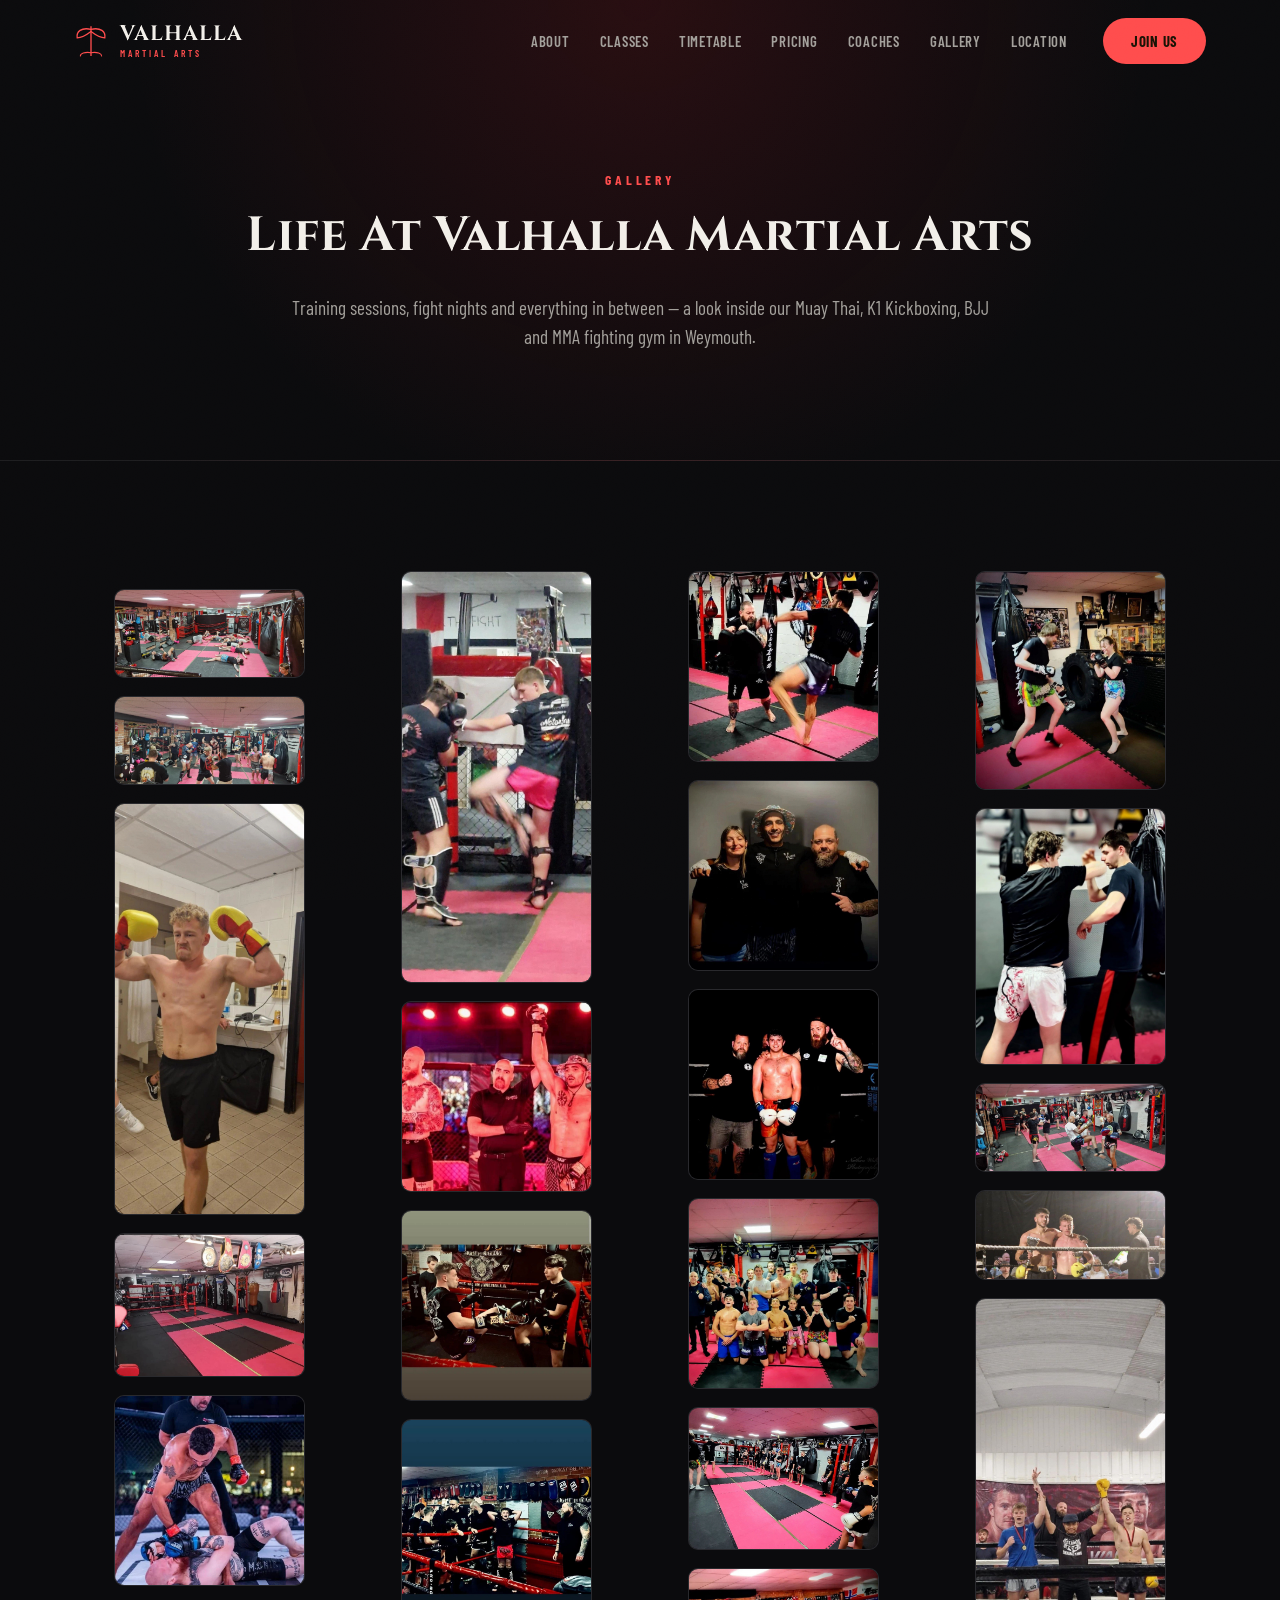
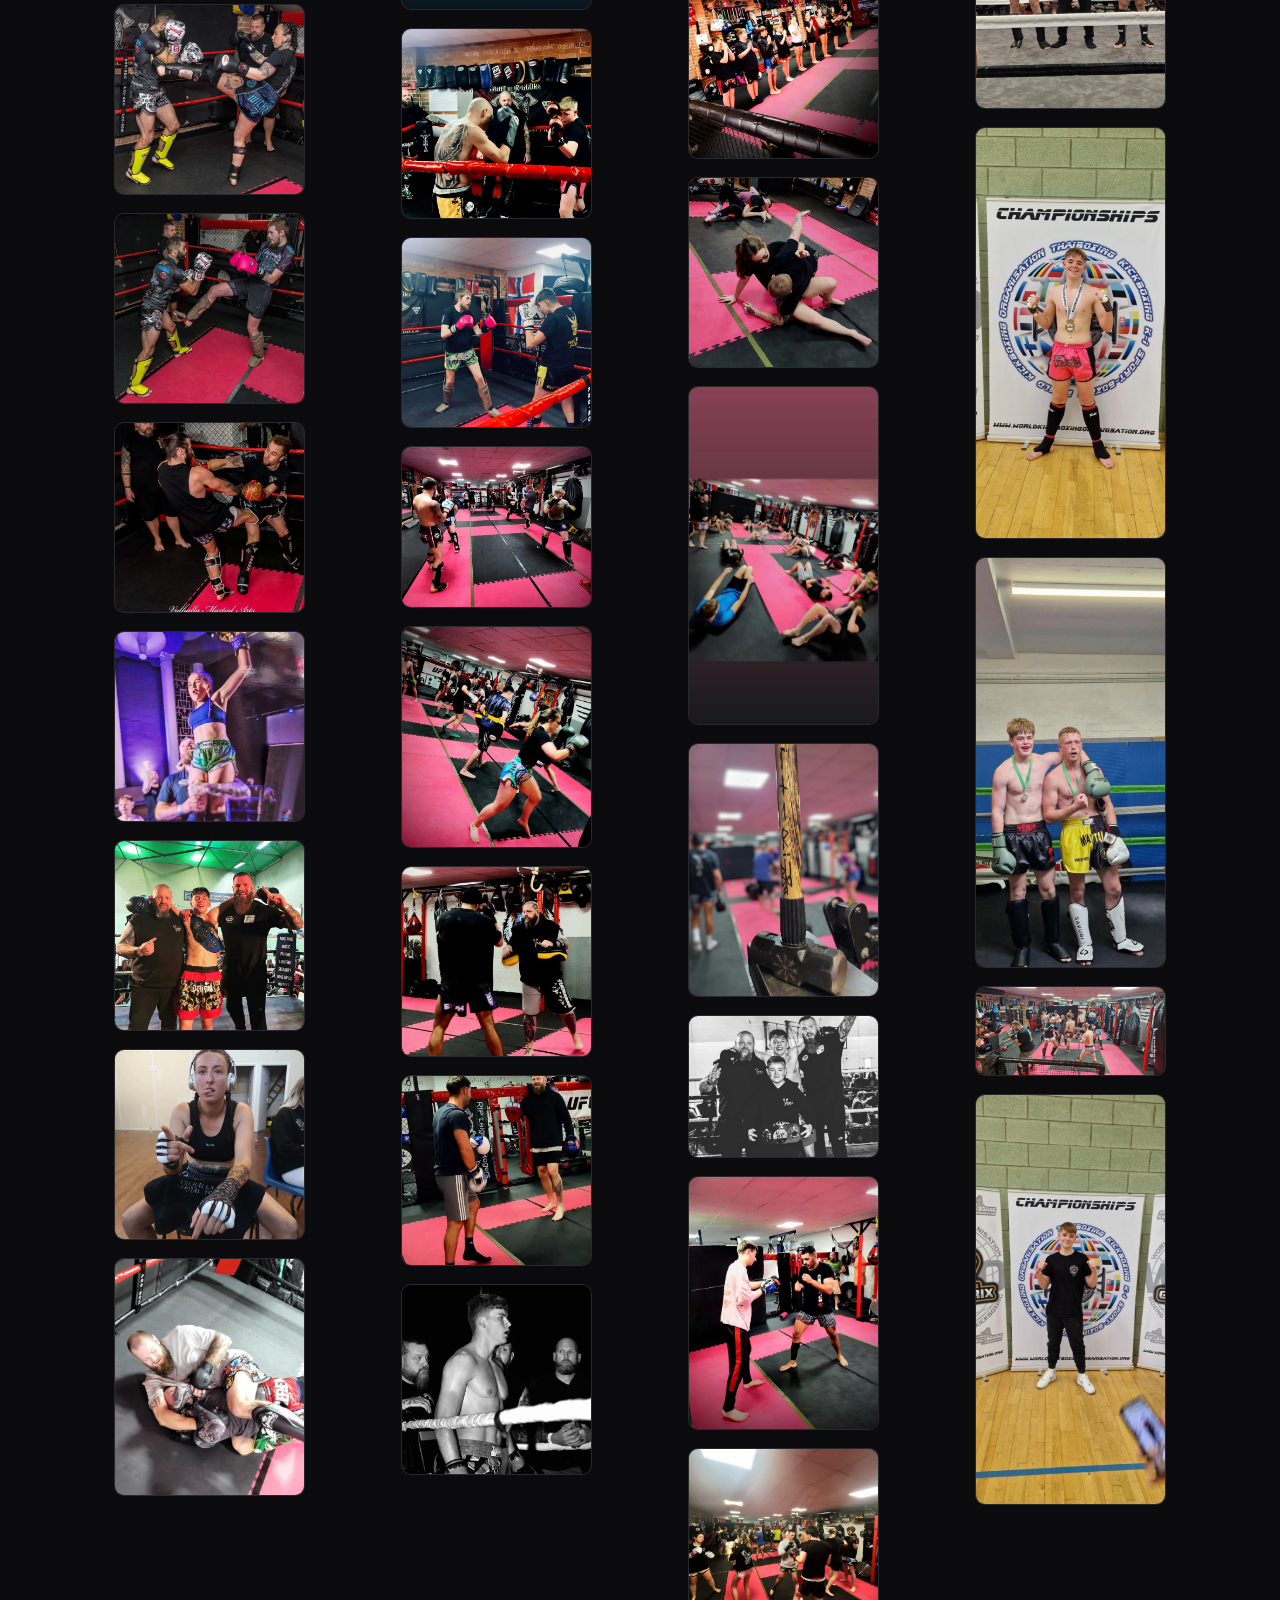
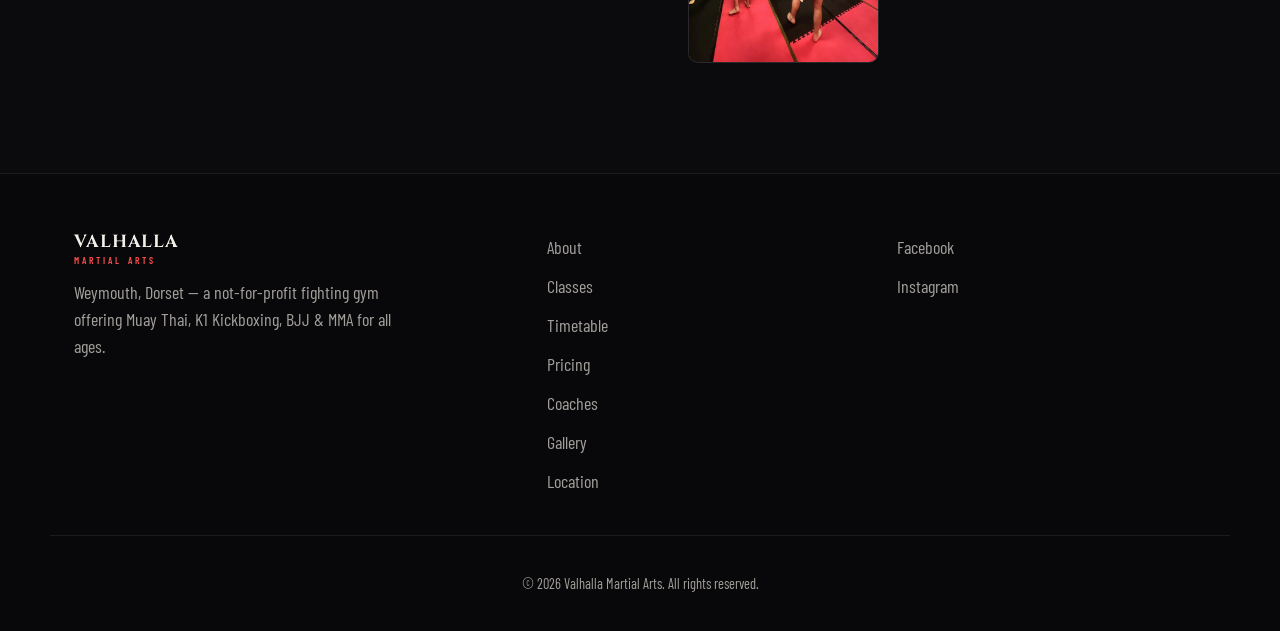
==== gallery.html @ 42f41dfe "Add gallery page and fix Join Us button padding - Add gallery.html with all 44 photos pulled from th" ====
<!DOCTYPE html>
<html lang="en-GB">
<head>
<meta charset="UTF-8">
<meta name="viewport" content="width=device-width, initial-scale=1.0">
<title>Gallery | Valhalla Martial Arts, Weymouth</title>
<meta name="description" content="Photo gallery of Valhalla Martial Arts in Weymouth — Muay Thai, K1 Kickboxing, BJJ and MMA training, fight nights and the fighting gym itself.">
<meta name="robots" content="index, follow">
<link rel="canonical" href="https://valhallaweymouth.co.uk/gallery.html">

<meta property="og:type" content="website">
<meta property="og:site_name" content="Valhalla Martial Arts">
<meta property="og:title" content="Gallery | Valhalla Martial Arts, Weymouth">
<meta property="og:description" content="Photo gallery of Valhalla Martial Arts in Weymouth — Muay Thai, K1 Kickboxing, BJJ and MMA training, fight nights and the fighting gym itself.">
<meta property="og:url" content="https://valhallaweymouth.co.uk/gallery.html">
<meta property="og:image" content="https://valhallaweymouth.co.uk/assets/img/hero.jpg">
<meta property="og:locale" content="en_GB">

<link rel="icon" href="data:image/svg+xml,%3Csvg xmlns='http://www.w3.org/2000/svg' viewBox='0 0 100 100'%3E%3Ctext y='.9em' font-size='90'%3E%F0%9F%AA%93%3C/text%3E%3C/svg%3E">
<link rel="preconnect" href="https://fonts.googleapis.com">
<link rel="preconnect" href="https://fonts.gstatic.com" crossorigin>
<link href="https://fonts.googleapis.com/css2?family=Cinzel:wght@500;600;700;900&family=Barlow+Condensed:wght@400;500;600;700;800&display=swap" rel="stylesheet">
<link rel="stylesheet" href="css/style.css">
</head>
<body>

<div class="grain"></div>

<!-- ============ HEADER ============ -->
<header class="site-header" id="siteHeader">
  <div class="container header-inner">
    <a href="index.html" class="brand">
      <svg class="brand-mark" viewBox="0 0 64 64" aria-hidden="true">
        <path d="M32 4 L32 60" stroke="currentColor" stroke-width="2.5"/>
        <path d="M32 10 C 14 6, 4 14, 6 26 C 16 26, 24 20, 32 14" stroke="currentColor" stroke-width="2.5" fill="none" stroke-linecap="round"/>
        <path d="M32 10 C 50 6, 60 14, 58 26 C 48 26, 40 20, 32 14" stroke="currentColor" stroke-width="2.5" fill="none" stroke-linecap="round"/>
        <path d="M32 54 C 20 52, 12 56, 12 60" stroke="currentColor" stroke-width="2" fill="none" stroke-linecap="round"/>
        <path d="M32 54 C 44 52, 52 56, 52 60" stroke="currentColor" stroke-width="2" fill="none" stroke-linecap="round"/>
      </svg>
      <span class="brand-text">VALHALLA<span class="brand-sub">MARTIAL&nbsp;ARTS</span></span>
    </a>

    <nav class="main-nav" id="mainNav">
      <a href="index.html#about">About</a>
      <a href="index.html#classes">Classes</a>
      <a href="index.html#timetable">Timetable</a>
      <a href="index.html#pricing">Pricing</a>
      <a href="index.html#coaches">Coaches</a>
      <a href="gallery.html">Gallery</a>
      <a href="index.html#location">Location</a>
      <a href="index.html#contact" class="nav-cta">Join Us</a>
    </nav>

    <button class="nav-toggle" id="navToggle" aria-label="Toggle navigation" aria-expanded="false">
      <span></span><span></span><span></span>
    </button>
  </div>
</header>

<!-- ============ PAGE HERO ============ -->
<section class="page-hero">
  <div class="container">
    <p class="eyebrow reveal">Gallery</p>
    <h1 class="section-title reveal">Life At Valhalla Martial Arts</h1>
    <p class="section-lead reveal">Training sessions, fight nights and everything in between — a look inside our Muay Thai, K1 Kickboxing, BJJ and MMA fighting gym in Weymouth.</p>
  </div>
</section>

<!-- ============ GALLERY GRID ============ -->
<section class="section">
  <div class="container">
    <div class="gallery-grid" id="galleryGrid">
      <figure class="gallery-item" data-index="0">
        <img src="assets/img/gallery/gallery-01.jpeg" alt="Muay Thai sparring session at Valhalla Martial Arts, Weymouth" loading="lazy">
      </figure>
      <figure class="gallery-item" data-index="1">
        <img src="assets/img/gallery/gallery-02.jpeg" alt="K1 Kickboxing training at Valhalla Martial Arts gym" loading="lazy">
      </figure>
      <figure class="gallery-item" data-index="2">
        <img src="assets/img/gallery/gallery-03.jpeg" alt="Fighters celebrating a win at a Valhalla Martial Arts fight night" loading="lazy">
      </figure>
      <figure class="gallery-item" data-index="3">
        <img src="assets/img/gallery/gallery-04.jpg" alt="Coach holding pads for a fighter at Valhalla Martial Arts Weymouth" loading="lazy">
      </figure>
      <figure class="gallery-item" data-index="4">
        <img src="assets/img/gallery/gallery-05.jpg" alt="Kids and teens Muay Thai class at Valhalla Martial Arts" loading="lazy">
      </figure>
      <figure class="gallery-item" data-index="5">
        <img src="assets/img/gallery/gallery-06.jpg" alt="MMA ground grappling practice at Valhalla Martial Arts" loading="lazy">
      </figure>
      <figure class="gallery-item" data-index="6">
        <img src="assets/img/gallery/gallery-07.jpg" alt="Valhalla Martial Arts fighters posing with championship belts" loading="lazy">
      </figure>
      <figure class="gallery-item" data-index="7">
        <img src="assets/img/gallery/gallery-08.jpg" alt="Group training session on the mats at Valhalla Martial Arts Weymouth" loading="lazy">
      </figure>
      <figure class="gallery-item" data-index="8">
        <img src="assets/img/gallery/gallery-09.jpg" alt="A Valhalla Martial Arts fighter celebrating a win in the ring" loading="lazy">
      </figure>
      <figure class="gallery-item" data-index="9">
        <img src="assets/img/gallery/gallery-10.jpg" alt="Brazilian Jiu-Jitsu and grappling drills at Valhalla Martial Arts" loading="lazy">
      </figure>
      <figure class="gallery-item" data-index="10">
        <img src="assets/img/gallery/gallery-11.jpg" alt="Team photo of Valhalla Martial Arts fighters and coaches" loading="lazy">
      </figure>
      <figure class="gallery-item" data-index="11">
        <img src="assets/img/gallery/gallery-12.jpg" alt="Pad work and striking drills at the Valhalla Weymouth fighting gym" loading="lazy">
      </figure>
      <figure class="gallery-item" data-index="12">
        <img src="assets/img/gallery/gallery-13.jpeg" alt="Junior fighter with a championship medal at Valhalla Martial Arts" loading="lazy">
      </figure>
      <figure class="gallery-item" data-index="13">
        <img src="assets/img/gallery/gallery-14.jpg" alt="Members warming up before class at Valhalla Martial Arts Weymouth" loading="lazy">
      </figure>
      <figure class="gallery-item" data-index="14">
        <img src="assets/img/gallery/gallery-15.jpg" alt="Muay Thai sparring session at Valhalla Martial Arts, Weymouth" loading="lazy">
      </figure>
      <figure class="gallery-item" data-index="15">
        <img src="assets/img/gallery/gallery-16.jpg" alt="K1 Kickboxing training at Valhalla Martial Arts gym" loading="lazy">
      </figure>
      <figure class="gallery-item" data-index="16">
        <img src="assets/img/gallery/gallery-17.jpg" alt="Fighters celebrating a win at a Valhalla Martial Arts fight night" loading="lazy">
      </figure>
      <figure class="gallery-item" data-index="17">
        <img src="assets/img/gallery/gallery-18.jpg" alt="Coach holding pads for a fighter at Valhalla Martial Arts Weymouth" loading="lazy">
      </figure>
      <figure class="gallery-item" data-index="18">
        <img src="assets/img/gallery/gallery-19.jpg" alt="Kids and teens Muay Thai class at Valhalla Martial Arts" loading="lazy">
      </figure>
      <figure class="gallery-item" data-index="19">
        <img src="assets/img/gallery/gallery-20.jpg" alt="MMA ground grappling practice at Valhalla Martial Arts" loading="lazy">
      </figure>
      <figure class="gallery-item" data-index="20">
        <img src="assets/img/gallery/gallery-21.jpg" alt="Valhalla Martial Arts fighters posing with championship belts" loading="lazy">
      </figure>
      <figure class="gallery-item" data-index="21">
        <img src="assets/img/gallery/gallery-22.jpg" alt="Group training session on the mats at Valhalla Martial Arts Weymouth" loading="lazy">
      </figure>
      <figure class="gallery-item" data-index="22">
        <img src="assets/img/gallery/gallery-23.jpg" alt="A Valhalla Martial Arts fighter celebrating a win in the ring" loading="lazy">
      </figure>
      <figure class="gallery-item" data-index="23">
        <img src="assets/img/gallery/gallery-24.jpg" alt="Brazilian Jiu-Jitsu and grappling drills at Valhalla Martial Arts" loading="lazy">
      </figure>
      <figure class="gallery-item" data-index="24">
        <img src="assets/img/gallery/gallery-25.jpg" alt="Team photo of Valhalla Martial Arts fighters and coaches" loading="lazy">
      </figure>
      <figure class="gallery-item" data-index="25">
        <img src="assets/img/gallery/gallery-26.jpg" alt="Pad work and striking drills at the Valhalla Weymouth fighting gym" loading="lazy">
      </figure>
      <figure class="gallery-item" data-index="26">
        <img src="assets/img/gallery/gallery-27.jpg" alt="Junior fighter with a championship medal at Valhalla Martial Arts" loading="lazy">
      </figure>
      <figure class="gallery-item" data-index="27">
        <img src="assets/img/gallery/gallery-28.jpg" alt="Members warming up before class at Valhalla Martial Arts Weymouth" loading="lazy">
      </figure>
      <figure class="gallery-item" data-index="28">
        <img src="assets/img/gallery/gallery-29.jpg" alt="Muay Thai sparring session at Valhalla Martial Arts, Weymouth" loading="lazy">
      </figure>
      <figure class="gallery-item" data-index="29">
        <img src="assets/img/gallery/gallery-30.jpg" alt="K1 Kickboxing training at Valhalla Martial Arts gym" loading="lazy">
      </figure>
      <figure class="gallery-item" data-index="30">
        <img src="assets/img/gallery/gallery-31.jpg" alt="Fighters celebrating a win at a Valhalla Martial Arts fight night" loading="lazy">
      </figure>
      <figure class="gallery-item" data-index="31">
        <img src="assets/img/gallery/gallery-32.jpg" alt="Coach holding pads for a fighter at Valhalla Martial Arts Weymouth" loading="lazy">
      </figure>
      <figure class="gallery-item" data-index="32">
        <img src="assets/img/gallery/gallery-33.jpg" alt="Kids and teens Muay Thai class at Valhalla Martial Arts" loading="lazy">
      </figure>
      <figure class="gallery-item" data-index="33">
        <img src="assets/img/gallery/gallery-34.jpg" alt="MMA ground grappling practice at Valhalla Martial Arts" loading="lazy">
      </figure>
      <figure class="gallery-item" data-index="34">
        <img src="assets/img/gallery/gallery-35.jpg" alt="Valhalla Martial Arts fighters posing with championship belts" loading="lazy">
      </figure>
      <figure class="gallery-item" data-index="35">
        <img src="assets/img/gallery/gallery-36.jpg" alt="Group training session on the mats at Valhalla Martial Arts Weymouth" loading="lazy">
      </figure>
      <figure class="gallery-item" data-index="36">
        <img src="assets/img/gallery/gallery-37.jpg" alt="A Valhalla Martial Arts fighter celebrating a win in the ring" loading="lazy">
      </figure>
      <figure class="gallery-item" data-index="37">
        <img src="assets/img/gallery/gallery-38.jpeg" alt="Brazilian Jiu-Jitsu and grappling drills at Valhalla Martial Arts" loading="lazy">
      </figure>
      <figure class="gallery-item" data-index="38">
        <img src="assets/img/gallery/gallery-39.jpeg" alt="Team photo of Valhalla Martial Arts fighters and coaches" loading="lazy">
      </figure>
      <figure class="gallery-item" data-index="39">
        <img src="assets/img/gallery/gallery-40.jpeg" alt="Pad work and striking drills at the Valhalla Weymouth fighting gym" loading="lazy">
      </figure>
      <figure class="gallery-item" data-index="40">
        <img src="assets/img/gallery/gallery-41.jpeg" alt="Junior fighter with a championship medal at Valhalla Martial Arts" loading="lazy">
      </figure>
      <figure class="gallery-item" data-index="41">
        <img src="assets/img/gallery/gallery-42.jpeg" alt="Members warming up before class at Valhalla Martial Arts Weymouth" loading="lazy">
      </figure>
      <figure class="gallery-item" data-index="42">
        <img src="assets/img/gallery/gallery-43.jpeg" alt="Muay Thai sparring session at Valhalla Martial Arts, Weymouth" loading="lazy">
      </figure>
      <figure class="gallery-item" data-index="43">
        <img src="assets/img/gallery/gallery-44.jpeg" alt="K1 Kickboxing training at Valhalla Martial Arts gym" loading="lazy">
      </figure>
    </div>
  </div>
</section>

<!-- ============ LIGHTBOX ============ -->
<div class="lightbox" id="lightbox">
  <button class="lightbox-close" id="lightboxClose" aria-label="Close">&times;</button>
  <button class="lightbox-prev" id="lightboxPrev" aria-label="Previous photo">&#8249;</button>
  <img id="lightboxImage" src="" alt="">
  <button class="lightbox-next" id="lightboxNext" aria-label="Next photo">&#8250;</button>
  <span class="lightbox-counter" id="lightboxCounter"></span>
</div>

<!-- ============ FOOTER ============ -->
<footer class="site-footer">
  <div class="container footer-inner">
    <div class="footer-brand">
      <span class="brand-text small">VALHALLA<span class="brand-sub">MARTIAL&nbsp;ARTS</span></span>
      <p>Weymouth, Dorset — a not-for-profit fighting gym offering Muay Thai, K1 Kickboxing, BJJ &amp; MMA for all ages.</p>
    </div>
    <nav class="footer-nav">
      <a href="index.html#about">About</a>
      <a href="index.html#classes">Classes</a>
      <a href="index.html#timetable">Timetable</a>
      <a href="index.html#pricing">Pricing</a>
      <a href="index.html#coaches">Coaches</a>
      <a href="gallery.html">Gallery</a>
      <a href="index.html#location">Location</a>
    </nav>
    <div class="footer-social">
      <a href="https://www.facebook.com/ValhallaMartialArtsPortland/" target="_blank" rel="noopener">Facebook</a>
      <a href="https://www.instagram.com/valhalla_weymouth/" target="_blank" rel="noopener">Instagram</a>
    </div>
  </div>
  <div class="container footer-bottom">
    <p>&copy; <span id="year"></span> Valhalla Martial Arts. All rights reserved.</p>
  </div>
</footer>

<button class="back-to-top" id="backToTop" aria-label="Back to top">↑</button>

<script src="js/script.js"></script>
<script src="js/gallery.js"></script>
</body>
</html>
---- css/style.css ----
/* ===================== Root / Reset ===================== */
:root{
  --bg: #0b0b0d;
  --bg-alt: #131316;
  --bg-card: #17171b;
  --border: rgba(255,255,255,0.08);
  --gold: #d81e2a;
  --gold-bright: #ff4d4d;
  --red: #b5121b;
  --red-bright: #d81e2a;
  --text: #f2efe9;
  --text-muted: #a3a09b;
  --font-display: 'Cinzel', serif;
  --font-body: 'Barlow Condensed', sans-serif;
  --container: 1180px;
  --radius: 14px;
  --shadow: 0 20px 50px rgba(0,0,0,0.45);
}

*, *::before, *::after{ box-sizing: border-box; }

html{ scroll-behavior: smooth; }

body{
  margin:0;
  background: var(--bg);
  color: var(--text);
  font-family: var(--font-body);
  font-size: 18px;
  line-height: 1.5;
  -webkit-font-smoothing: antialiased;
}

@media (prefers-reduced-motion: reduce){
  html{ scroll-behavior: auto; }
  *{ animation-duration: 0.01ms !important; animation-iteration-count: 1 !important; transition-duration: 0.01ms !important; }
}

img{ max-width:100%; display:block; }
a{ color: inherit; text-decoration:none; }
ul{ list-style:none; margin:0; padding:0; }

.container{
  max-width: var(--container);
  margin: 0 auto;
  padding: 0 24px;
}

section[id]{ scroll-margin-top: 90px; }

/* subtle grain texture overlay for atmosphere */
.grain{
  position: fixed; inset:0; pointer-events:none; z-index: 999;
  opacity: 0.035; mix-blend-mode: overlay;
  background-image: url("data:image/svg+xml,%3Csvg xmlns='http://www.w3.org/2000/svg' width='120' height='120'%3E%3Cfilter id='n'%3E%3CfeTurbulence type='fractalNoise' baseFrequency='0.9' numOctaves='2' stitchTiles='stitch'/%3E%3C/filter%3E%3Crect width='100%25' height='100%25' filter='url(%23n)'/%3E%3C/svg%3E");
}

/* ===================== Typography helpers ===================== */
.eyebrow{
  font-family: var(--font-body);
  font-weight: 700;
  letter-spacing: 0.28em;
  text-transform: uppercase;
  font-size: 0.85rem;
  color: var(--gold-bright);
  margin: 0 0 10px;
}

.section-title{
  font-family: var(--font-display);
  font-weight: 700;
  font-size: clamp(2rem, 4vw, 3rem);
  letter-spacing: 0.01em;
  margin: 0 0 22px;
  color: var(--text);
}

.section-lead{
  max-width: 720px;
  color: var(--text-muted);
  font-size: 1.2rem;
  margin: 0 0 48px;
}

/* ===================== Buttons ===================== */
.btn{
  display: inline-flex;
  align-items: center;
  justify-content: center;
  padding: 14px 34px;
  font-family: var(--font-body);
  font-weight: 700;
  letter-spacing: 0.08em;
  text-transform: uppercase;
  font-size: 0.95rem;
  border-radius: 999px;
  border: 2px solid transparent;
  cursor: pointer;
  transition: transform 0.2s ease, box-shadow 0.2s ease, background 0.2s ease, color 0.2s ease;
}
.btn-primary{
  background: linear-gradient(135deg, var(--gold-bright), var(--gold));
  color: #1a1305;
  box-shadow: 0 10px 30px rgba(255,77,77,0.25);
}
.btn-primary:hover{ transform: translateY(-3px); box-shadow: 0 16px 40px rgba(255,77,77,0.35); }

.btn-outline{
  border-color: rgba(242,239,233,0.35);
  color: var(--text);
  background: transparent;
}
.btn-outline:hover{ border-color: var(--gold); color: var(--gold-bright); transform: translateY(-3px); }

/* ===================== Header ===================== */
.site-header{
  position: fixed; top:0; left:0; right:0; z-index: 500;
  padding: 18px 0;
  transition: background 0.3s ease, padding 0.3s ease, box-shadow 0.3s ease;
}
.site-header.scrolled{
  background: rgba(11,11,13,0.9);
  backdrop-filter: blur(10px);
  padding: 12px 0;
  box-shadow: 0 6px 24px rgba(0,0,0,0.35);
  border-bottom: 1px solid var(--border);
}

.header-inner{ display:flex; align-items:center; justify-content:space-between; gap: 24px; }

.brand{ display:flex; align-items:center; gap:12px; }
.brand-mark{ width:34px; height:34px; color: var(--gold-bright); flex-shrink:0; }
.brand-text{
  font-family: var(--font-display);
  font-weight: 700;
  font-size: 1.3rem;
  letter-spacing: 0.05em;
  color: var(--text);
  line-height:1;
  display:flex; flex-direction: column;
}
.brand-text.small{ font-size: 1.1rem; }
.brand-sub{
  font-family: var(--font-body);
  font-size: 0.6rem;
  letter-spacing: 0.32em;
  color: var(--gold-bright);
  font-weight: 600;
  margin-top: 4px;
}

.main-nav{ display:flex; align-items:center; gap: 30px; }
.main-nav a{
  font-family: var(--font-body);
  font-weight: 600;
  letter-spacing: 0.05em;
  text-transform: uppercase;
  font-size: 0.92rem;
  color: var(--text-muted);
  position: relative;
  padding: 4px 0;
  transition: color 0.2s ease;
}
.main-nav a:not(.nav-cta)::after{
  content:'';
  position:absolute; left:0; right:100%; bottom:-2px; height:2px;
  background: var(--gold-bright);
  transition: right 0.25s ease;
}
.main-nav a:not(.nav-cta):hover{ color: var(--text); }
.main-nav a:not(.nav-cta):hover::after{ right:0; }

.main-nav a.nav-cta{
  background: var(--gold-bright);
  color: #1a1305 !important;
  padding: 12px 28px;
  margin-left: 6px;
  border-radius: 999px;
  font-weight: 700;
}
.nav-cta:hover{ background: var(--gold); }

.nav-toggle{
  display:none;
  flex-direction: column;
  gap:5px;
  background:none; border:none; cursor:pointer; padding:8px;
}
.nav-toggle span{ width:26px; height:2px; background: var(--text); transition: transform 0.25s ease, opacity 0.25s ease; }

/* ===================== Hero ===================== */
.hero{
  position: relative;
  min-height: 100svh;
  display:flex; align-items:flex-end;
  overflow:hidden;
  color: var(--text);
}
.hero-bg{
  position:absolute; inset:0;
  background-size: cover; background-position: center 20%;
  filter: grayscale(0.55) contrast(1.05);
  transform: scale(1.05);
}
.hero-overlay{
  position:absolute; inset:0;
  background:
    linear-gradient(to top, rgba(11,11,13,0.97) 5%, rgba(11,11,13,0.55) 55%, rgba(11,11,13,0.75) 100%),
    linear-gradient(120deg, rgba(181,18,27,0.18), rgba(11,11,13,0.1) 60%);
}
.hero-inner{ position:relative; z-index:2; padding-bottom: 110px; padding-top: 160px; }

.hero-title{
  font-family: var(--font-display);
  font-weight: 900;
  line-height: 0.98;
  margin: 6px 0 24px;
  font-size: clamp(2.6rem, 8vw, 5.5rem);
}
.hero-title .line{ display:block; }
.hero-title .accent{ color: var(--gold-bright); }

.hero-tagline{
  max-width: 620px;
  font-size: 1.3rem;
  color: rgba(242,239,233,0.88);
  margin-bottom: 36px;
}
.hero-actions{ display:flex; gap:18px; flex-wrap:wrap; }

.scroll-cue{
  position:absolute; left:50%; bottom: 28px; transform: translateX(-50%);
  width:26px; height:42px; border:2px solid rgba(242,239,233,0.5); border-radius:20px;
  z-index:2;
}
.scroll-cue span{
  position:absolute; top:8px; left:50%; transform: translateX(-50%);
  width:4px; height:8px; background: var(--gold-bright); border-radius:2px;
  animation: cue 1.8s ease infinite;
}
@keyframes cue{ 0%{opacity:1; top:8px;} 70%{opacity:0; top:22px;} 100%{opacity:0; top:8px;} }

/* ===================== Sections ===================== */
.section{ padding: 110px 0; position: relative; }
.section-alt{ background: var(--bg-alt); }

/* ===================== Feature grid (About) ===================== */
.feature-grid{
  display:grid; grid-template-columns: repeat(auto-fit, minmax(260px, 1fr));
  gap: 24px;
}
.feature-card{
  background: var(--bg-card);
  border: 1px solid var(--border);
  border-radius: var(--radius);
  padding: 32px 26px;
  transition: transform 0.25s ease, border-color 0.25s ease, box-shadow 0.25s ease;
}
.feature-card:hover{ transform: translateY(-6px); border-color: rgba(255,77,77,0.4); box-shadow: var(--shadow); }
.feature-icon{ font-size: 2rem; margin-bottom: 14px; }
.feature-card h3{ font-family: var(--font-display); font-size: 1.2rem; margin: 0 0 10px; color: var(--gold-bright); }
.feature-card p{ color: var(--text-muted); margin:0; font-size: 1.05rem; }

/* ===================== Discipline grid ===================== */
.discipline-grid{
  display:grid; grid-template-columns: repeat(auto-fit, minmax(280px, 1fr));
  gap: 20px;
}
.discipline-card{
  position: relative;
  padding: 28px 26px;
  border-radius: var(--radius);
  border: 1px solid var(--border);
  background: linear-gradient(160deg, rgba(255,77,77,0.06), transparent 60%), var(--bg);
  overflow:hidden;
  transition: transform 0.25s ease, border-color 0.25s ease;
}
.discipline-card::before{
  content:'';
  position:absolute; top:0; left:0; width:4px; height:100%;
  background: linear-gradient(var(--gold-bright), var(--red));
  opacity: 0.8;
}
.discipline-card:hover{ transform: translateY(-4px); border-color: rgba(255,77,77,0.4); }
.discipline-card h3{ font-family: var(--font-display); font-size: 1.15rem; margin:0 0 10px; }
.discipline-card p{ color: var(--text-muted); margin:0; font-size: 1.05rem; }

/* ===================== Timetable ===================== */
.timetable-grid{
  display:grid;
  grid-template-columns: repeat(auto-fit, minmax(250px, 1fr));
  gap: 22px;
}
.day-card{
  background: var(--bg-card);
  border: 1px solid var(--border);
  border-radius: var(--radius);
  padding: 26px 22px 20px;
  transition: transform 0.25s ease, box-shadow 0.25s ease;
}
.day-card:hover{ transform: translateY(-4px); box-shadow: var(--shadow); }
.day-name{
  font-family: var(--font-display);
  color: var(--gold-bright);
  font-size: 1.3rem;
  margin: 0 0 18px;
  padding-bottom: 12px;
  border-bottom: 1px solid var(--border);
}
.class-list{ display:flex; flex-direction:column; gap: 14px; }
.class-item{
  display:flex; align-items:flex-start; gap:14px;
  position: relative;
  padding: 10px 12px;
  border-radius: 10px;
  background: rgba(255,255,255,0.02);
}
.class-item.external{ background: rgba(181,18,27,0.1); border: 1px solid rgba(181,18,27,0.35); flex-wrap: wrap; }
.class-time{
  font-family: var(--font-body);
  font-weight: 800;
  font-size: 0.95rem;
  color: var(--gold-bright);
  background: rgba(255,77,77,0.12);
  border-radius: 6px;
  padding: 4px 8px;
  white-space: nowrap;
  flex-shrink:0;
}
.class-item.external .class-time{ color: var(--red-bright); background: rgba(216,30,42,0.15); }
.class-info{ display:flex; flex-direction:column; gap:2px; }
.class-info strong{ font-size: 1.05rem; font-weight: 600; }
.class-info em{ font-style: normal; color: var(--text-muted); font-size: 0.9rem; }
.badge{
  margin-left:auto;
  font-size: 0.72rem;
  font-weight: 800;
  letter-spacing: 0.08em;
  text-transform: uppercase;
  color: #fff;
  background: var(--red-bright);
  padding: 4px 10px;
  border-radius: 999px;
  align-self: center;
}

.timetable-note{
  margin-top: 34px;
  color: var(--text-muted);
  display:flex; align-items:center; gap:10px;
  font-size: 1rem;
}
.timetable-note .dot{ width:10px; height:10px; border-radius:50%; background: var(--red-bright); flex-shrink:0; }
.timetable-note strong{ color: var(--red-bright); }

/* ===================== Pricing ===================== */
.pricing-grid{
  display:grid; grid-template-columns: repeat(auto-fit, minmax(250px, 1fr));
  gap: 22px;
  margin-bottom: 40px;
}
.price-card{
  position: relative;
  background: var(--bg-card);
  border: 1px solid var(--border);
  border-radius: var(--radius);
  padding: 30px 26px;
  transition: transform 0.25s ease, box-shadow 0.25s ease, border-color 0.25s ease;
}
.price-card:hover{ transform: translateY(-6px); box-shadow: var(--shadow); }
.price-card.featured{ border-color: rgba(255,77,77,0.5); background: linear-gradient(160deg, rgba(255,77,77,0.08), var(--bg-card)); }
.price-tag{
  position:absolute; top:-12px; right: 20px;
  background: var(--gold-bright); color:#1a1305; font-weight:800;
  font-size: 0.7rem; letter-spacing:0.08em; text-transform:uppercase;
  padding: 5px 12px; border-radius: 999px;
}
.price-card h3{ font-family: var(--font-display); font-size:1.2rem; margin: 6px 0 20px; }
.price-row{ display:flex; gap: 22px; margin-bottom: 16px; }
.price-row.single{ display:block; }
.price-block{ display:flex; flex-direction:column; }
.price-amount{ font-family: var(--font-display); font-size: 2.4rem; font-weight:700; color: var(--gold-bright); line-height:1; }
.price-label{ color: var(--text-muted); font-size: 0.9rem; margin-top:6px; text-transform: uppercase; letter-spacing: 0.05em; }
.price-desc{ color: var(--text-muted); margin:0; font-size: 1rem; }

.callout{
  text-align:center;
  font-family: var(--font-body);
  font-weight: 700;
  letter-spacing: 0.04em;
  color: var(--red-bright);
  border: 1px dashed rgba(216,30,42,0.5);
  border-radius: var(--radius);
  padding: 16px;
  margin-bottom: 50px;
}

.private-lessons{
  border-top: 1px solid var(--border);
  padding-top: 40px;
}
.private-lessons h3{ font-family: var(--font-display); font-size: 1.3rem; margin: 0 0 10px; color: var(--gold-bright); }
.private-lessons > p{ color: var(--text-muted); margin: 0 0 22px; }
.coach-contact-grid{ display:flex; gap: 24px; flex-wrap:wrap; margin-bottom: 20px; }
.coach-contact{
  background: var(--bg-card); border: 1px solid var(--border); border-radius: 10px;
  padding: 14px 22px; display:flex; flex-direction:column; gap:4px;
}
.coach-contact-name{ font-weight:700; font-size: 1.1rem; }
.coach-contact-role{ color: var(--text-muted); font-size: 0.9rem; text-transform: uppercase; letter-spacing: 0.05em; }
.private-note{ color: var(--text-muted); font-size: 0.95rem; }
.private-note a{ color: var(--gold-bright); text-decoration: underline; }

/* ===================== Coaches ===================== */
.coach-grid{
  display:grid; grid-template-columns: repeat(auto-fit, minmax(230px, 1fr));
  gap: 22px;
}
.coach-card{
  background: var(--bg-card);
  border: 1px solid var(--border);
  border-radius: var(--radius);
  padding: 30px 24px;
  text-align:center;
  transition: transform 0.25s ease, box-shadow 0.25s ease;
}
.coach-card:hover{ transform: translateY(-6px); box-shadow: var(--shadow); }
.coach-photo{
  width: 120px; height:120px; margin: 0 auto 20px;
  border-radius: 50%;
  object-fit: cover;
  object-position: center top;
  border: 3px solid var(--gold);
  box-shadow: 0 8px 22px rgba(0,0,0,0.4);
  transition: transform 0.25s ease, border-color 0.25s ease;
}
.coach-card:hover .coach-photo{ transform: scale(1.05); border-color: var(--gold-bright); }
.coach-card h3{ font-family: var(--font-display); font-size: 1.15rem; margin: 0 0 6px; }
.coach-role{ display:block; color: var(--gold-bright); font-size: 0.85rem; text-transform: uppercase; letter-spacing: 0.06em; margin-bottom: 14px; }
.coach-card p{ color: var(--text-muted); font-size: 0.98rem; margin:0; }
.coach-footnote{ text-align:center; margin-top: 40px; color: var(--text-muted); font-style: italic; }

/* ===================== Location ===================== */
.location-grid{
  display:grid; grid-template-columns: 1fr 1.3fr;
  gap: 40px; align-items: stretch;
}
.location-info{
  background: var(--bg-card);
  border: 1px solid var(--border);
  border-radius: var(--radius);
  padding: 36px 30px;
}
.location-info h3{ font-family: var(--font-display); font-size: 1.4rem; margin: 0 0 14px; color: var(--gold-bright); }
.location-address{ font-size: 1.15rem; margin-bottom: 18px; }
.location-info p a{ color: var(--gold-bright); text-decoration: underline; }
.social-links{ display:flex; gap: 14px; margin-top: 24px; flex-wrap: wrap; }
.social-btn{
  border: 1px solid rgba(242,239,233,0.3);
  padding: 10px 22px; border-radius: 999px;
  font-weight: 700; text-transform: uppercase; letter-spacing: 0.05em; font-size: 0.85rem;
  transition: border-color 0.2s ease, color 0.2s ease, background 0.2s ease;
}
.social-btn:hover{ border-color: var(--gold-bright); color: var(--gold-bright); background: rgba(255,77,77,0.08); }

.location-map{ border-radius: var(--radius); overflow:hidden; border: 1px solid var(--border); min-height: 320px; }
.location-map iframe{ width:100%; height:100%; min-height:320px; border:0; filter: grayscale(0.3) contrast(1.05); }

/* ===================== CTA Section ===================== */
.cta-section{
  background: radial-gradient(circle at 50% 0%, rgba(181,18,27,0.18), transparent 60%), var(--bg);
  text-align: center;
  border-top: 1px solid var(--border);
}
.cta-inner{ display:flex; flex-direction:column; align-items:center; }
.cta-inner .section-lead{ margin-left:auto; margin-right:auto; }
.cta-inner .hero-actions{ justify-content:center; }

/* ===================== Footer ===================== */
.site-footer{ background: #08080a; border-top: 1px solid var(--border); padding: 60px 0 0; }
.footer-inner{
  display:grid; grid-template-columns: 1.4fr 1fr 1fr;
  gap: 40px; padding-bottom: 40px;
}
.footer-brand p{ color: var(--text-muted); margin-top: 14px; max-width: 320px; }
.footer-nav, .footer-social{ display:flex; flex-direction:column; gap: 12px; }
.footer-nav a, .footer-social a{ color: var(--text-muted); transition: color 0.2s ease; }
.footer-nav a:hover, .footer-social a:hover{ color: var(--gold-bright); }
.footer-bottom{
  border-top: 1px solid var(--border);
  padding: 22px 0;
  text-align:center;
  color: var(--text-muted);
  font-size: 0.9rem;
}

/* ===================== Back to top ===================== */
.back-to-top{
  position: fixed; bottom: 26px; right: 26px; z-index: 400;
  width: 48px; height:48px; border-radius:50%;
  background: var(--gold-bright); color:#1a1305; border:none;
  font-size: 1.2rem; cursor:pointer;
  box-shadow: 0 10px 24px rgba(0,0,0,0.4);
  opacity:0; pointer-events:none; transform: translateY(10px);
  transition: opacity 0.25s ease, transform 0.25s ease;
}
.back-to-top.visible{ opacity:1; pointer-events:auto; transform: translateY(0); }

/* ===================== Scroll reveal ===================== */
.reveal{ opacity:0; transform: translateY(24px); transition: opacity 0.7s ease, transform 0.7s ease; }
.reveal.in-view{ opacity:1; transform: translateY(0); }

/* ===================== Responsive ===================== */
@media (max-width: 900px){
  .location-grid{ grid-template-columns: 1fr; }
  .footer-inner{ grid-template-columns: 1fr 1fr; }
}

@media (max-width: 780px){
  .main-nav{
    position: fixed; top: 0; right: 0; height: 100vh; width: min(320px, 80vw);
    background: rgba(11,11,13,0.98);
    backdrop-filter: blur(10px);
    flex-direction: column; align-items:flex-start; justify-content:flex-start;
    padding: 110px 32px 40px;
    gap: 26px;
    transform: translateX(100%);
    transition: transform 0.3s ease;
    border-left: 1px solid var(--border);
  }
  .main-nav.open{ transform: translateX(0); }
  .main-nav a{ font-size: 1.1rem; }
  .nav-toggle{ display:flex; }
  .nav-toggle.open span:nth-child(1){ transform: translateY(7px) rotate(45deg); }
  .nav-toggle.open span:nth-child(2){ opacity:0; }
  .nav-toggle.open span:nth-child(3){ transform: translateY(-7px) rotate(-45deg); }

  .section{ padding: 80px 0; }
  .footer-inner{ grid-template-columns: 1fr; text-align:left; }
}

@media (max-width: 480px){
  body{ font-size: 16.5px; }
  .hero-inner{ padding-top: 140px; padding-bottom: 80px; }
  .price-row{ flex-direction:column; gap: 14px; }
}

/* ===================== Gallery page ===================== */
.page-hero{
  padding: 170px 0 60px;
  text-align: center;
  background: radial-gradient(circle at 50% 0%, rgba(216,30,42,0.14), transparent 65%), var(--bg);
  border-bottom: 1px solid var(--border);
}
.page-hero .eyebrow{ justify-content:center; }
.page-hero .section-lead{ margin-left:auto; margin-right:auto; text-align:center; }

.gallery-grid{
  column-count: 4;
  column-gap: 16px;
}
.gallery-item{
  break-inside: avoid;
  margin-bottom: 16px;
  border-radius: 10px;
  overflow: hidden;
  border: 1px solid var(--border);
  cursor: zoom-in;
  background: var(--bg-card);
}
.gallery-item img{
  width: 100%;
  display: block;
  transition: transform 0.35s ease, filter 0.35s ease;
}
.gallery-item:hover img{ transform: scale(1.04); filter: brightness(1.05); }

@media (max-width: 1024px){ .gallery-grid{ column-count: 3; } }
@media (max-width: 720px){ .gallery-grid{ column-count: 2; column-gap: 10px; } .gallery-item{ margin-bottom: 10px; } }
@media (max-width: 460px){ .gallery-grid{ column-count: 1; } }

/* Lightbox */
.lightbox{
  position: fixed; inset:0; z-index: 1000;
  background: rgba(5,5,6,0.94);
  display: flex; align-items:center; justify-content:center;
  opacity:0; pointer-events:none;
  transition: opacity 0.25s ease;
}
.lightbox.open{ opacity:1; pointer-events:auto; }
.lightbox img{
  max-width: 88vw; max-height: 82vh;
  border-radius: 8px;
  box-shadow: 0 30px 80px rgba(0,0,0,0.6);
}
.lightbox-close, .lightbox-prev, .lightbox-next{
  position: absolute;
  background: rgba(255,255,255,0.08);
  border: 1px solid rgba(255,255,255,0.2);
  color: var(--text);
  width: 48px; height:48px;
  border-radius: 50%;
  display:flex; align-items:center; justify-content:center;
  font-size: 1.4rem;
  cursor: pointer;
  transition: background 0.2s ease, border-color 0.2s ease;
}
.lightbox-close:hover, .lightbox-prev:hover, .lightbox-next:hover{
  background: var(--gold); border-color: var(--gold);
}
.lightbox-close{ top: 24px; right: 24px; }
.lightbox-prev{ left: 24px; top: 50%; transform: translateY(-50%); }
.lightbox-next{ right: 24px; top: 50%; transform: translateY(-50%); }
.lightbox-counter{
  position: absolute; bottom: 24px; left: 50%; transform: translateX(-50%);
  color: var(--text-muted); font-size: 0.9rem; letter-spacing: 0.05em;
}

@media (max-width: 640px){
  .lightbox-prev{ left: 8px; width:40px; height:40px; }
  .lightbox-next{ right: 8px; width:40px; height:40px; }
  .lightbox-close{ top: 12px; right: 12px; width:40px; height:40px; }
}
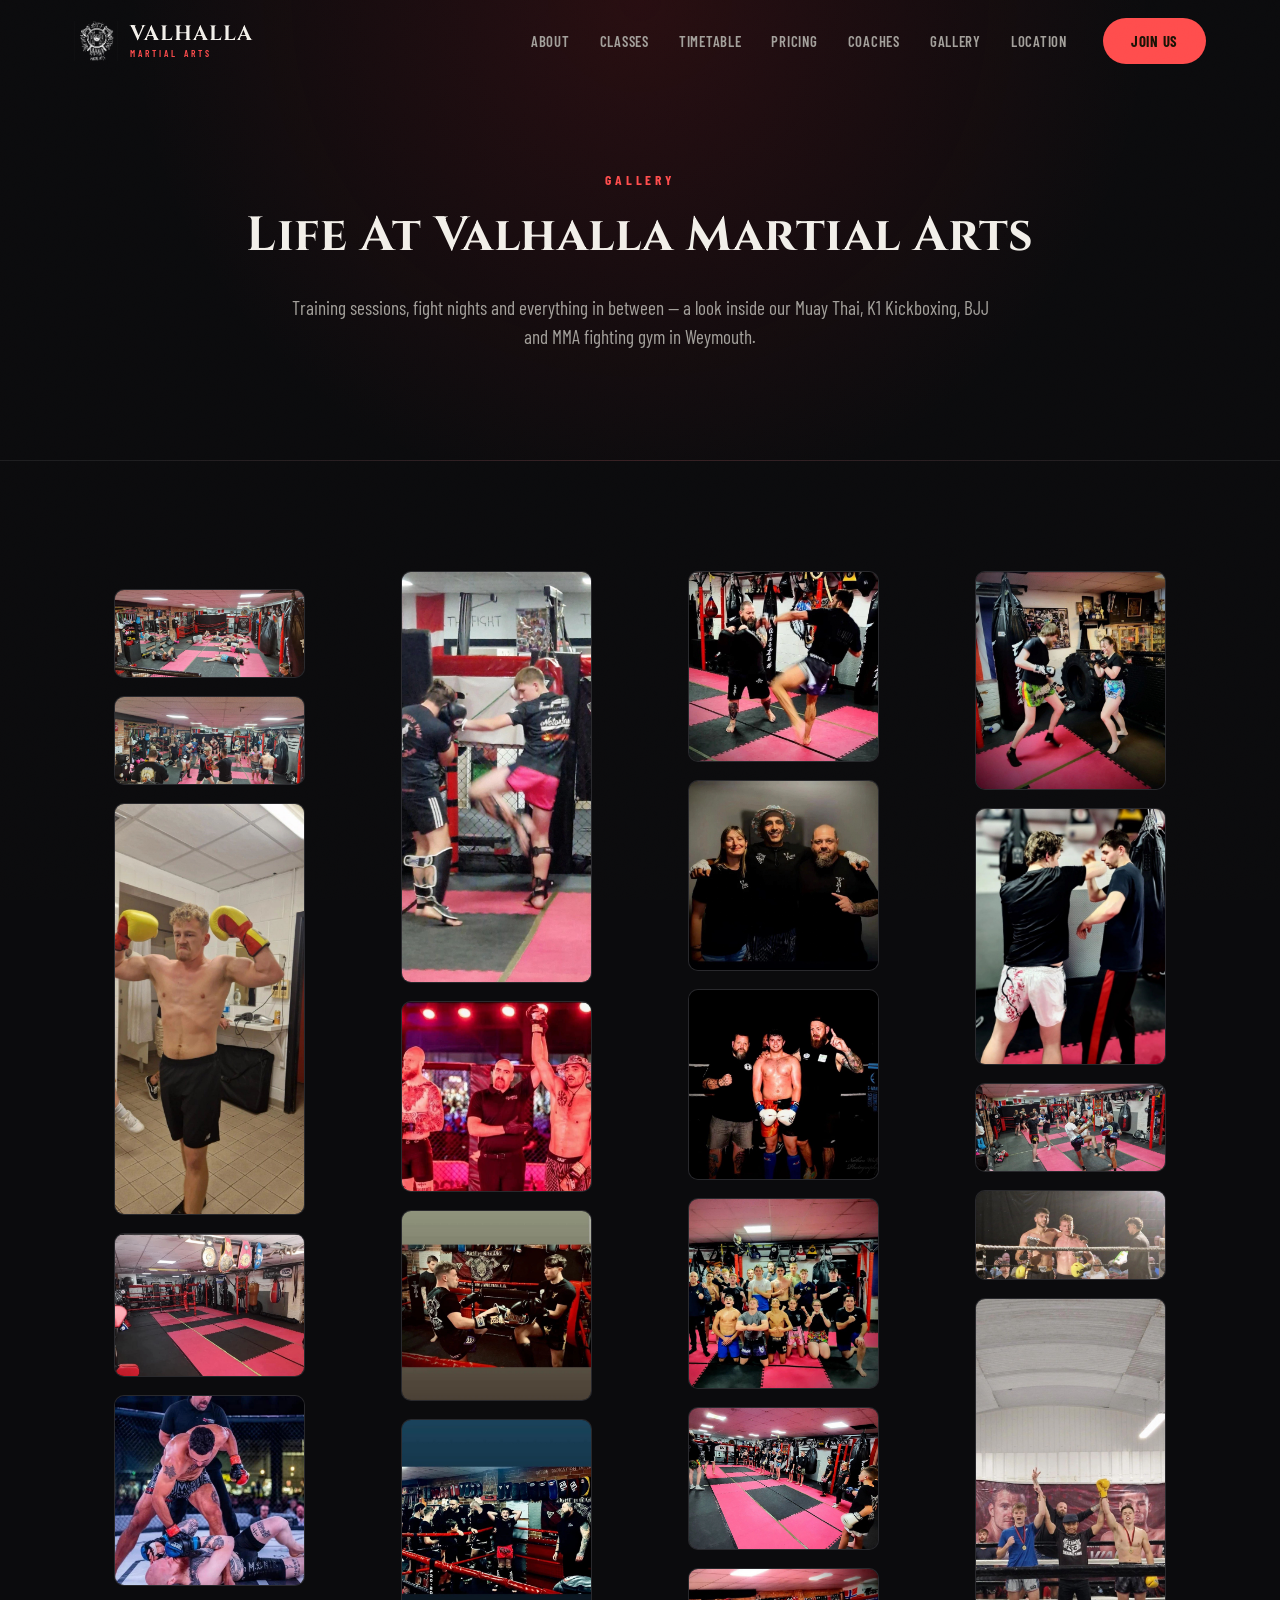
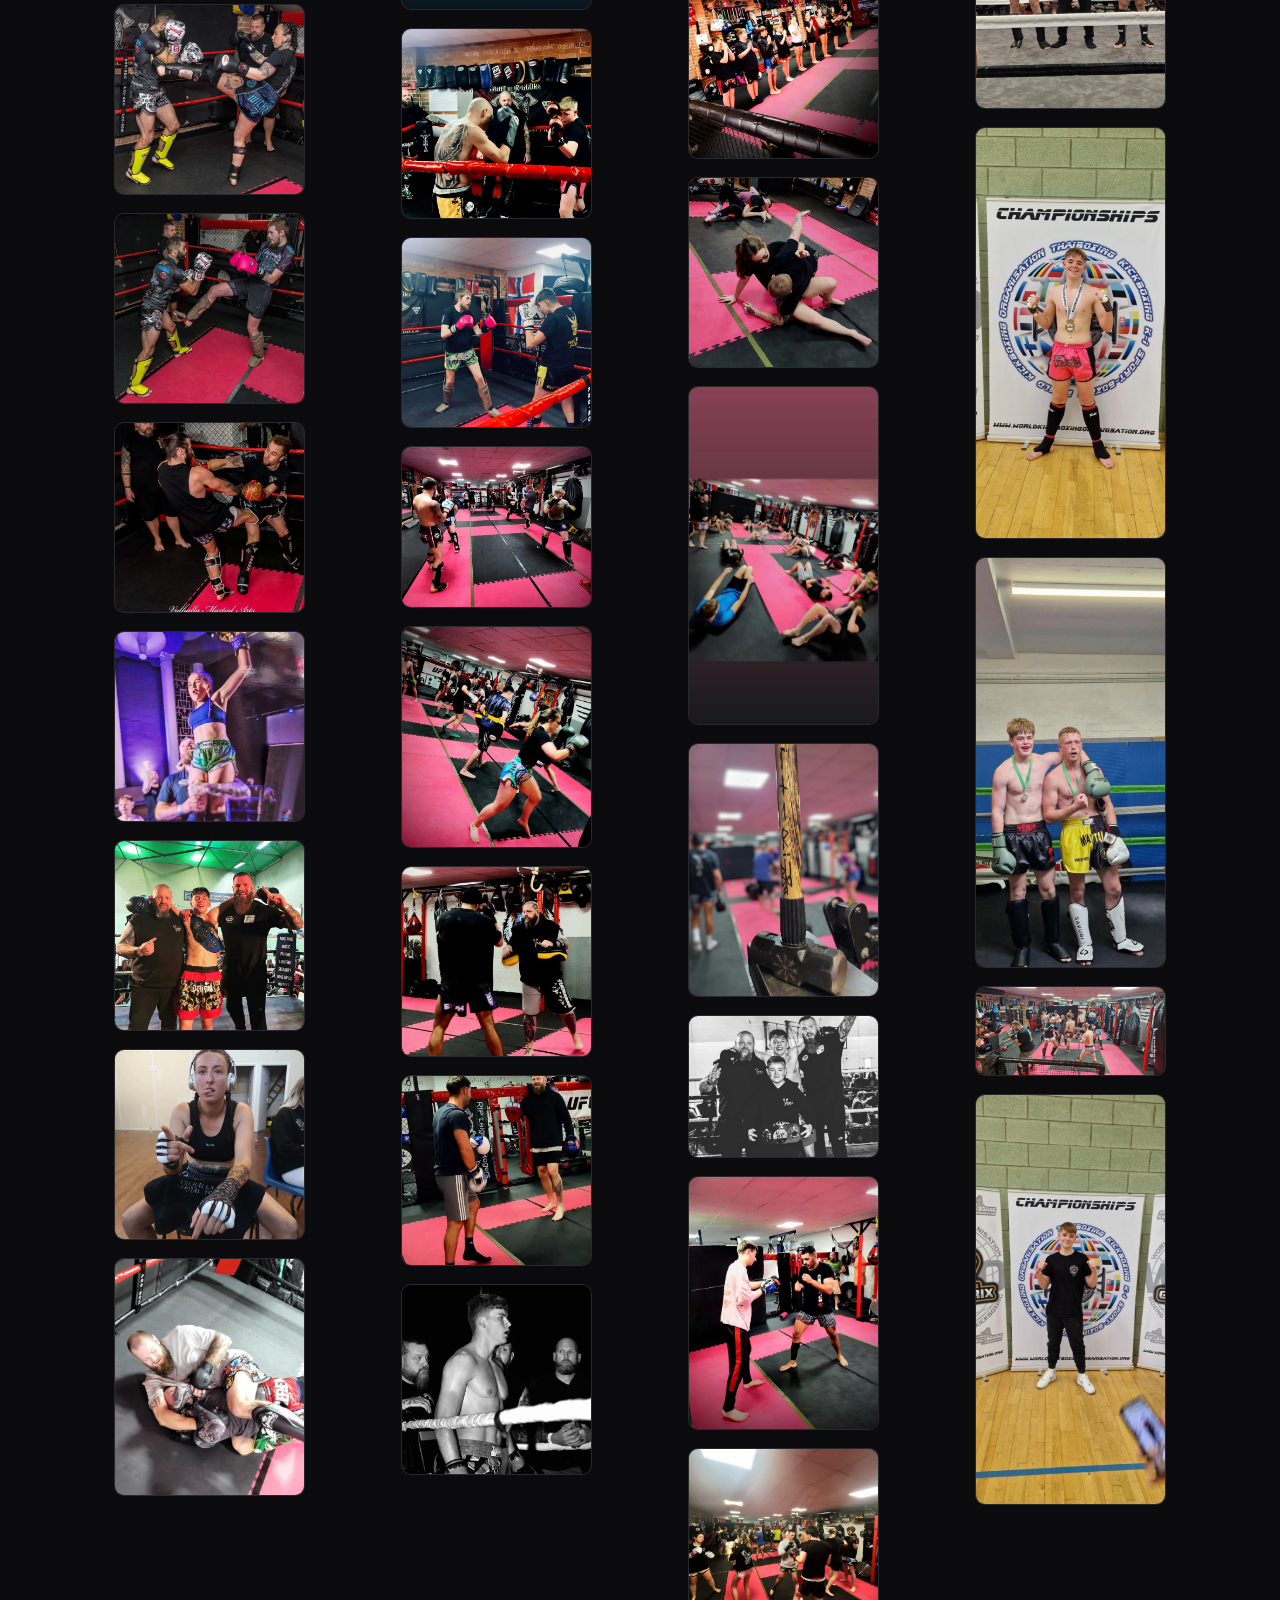
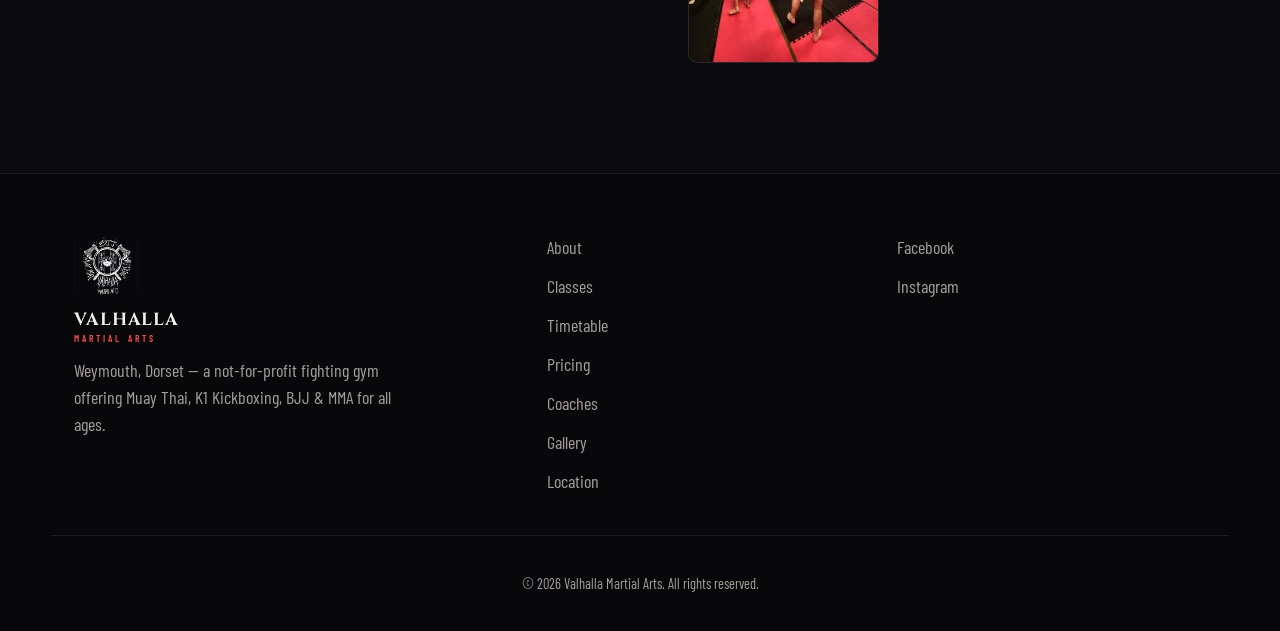
==== commit 51892b92: "Replace placeholder brand mark with the real Valhalla crest Swap the hand-drawn inline SVG axe icon " ====
--- a/gallery.html
+++ b/gallery.html
@@ -30,13 +30,7 @@
 <header class="site-header" id="siteHeader">
   <div class="container header-inner">
     <a href="index.html" class="brand">
-      <svg class="brand-mark" viewBox="0 0 64 64" aria-hidden="true">
-        <path d="M32 4 L32 60" stroke="currentColor" stroke-width="2.5"/>
-        <path d="M32 10 C 14 6, 4 14, 6 26 C 16 26, 24 20, 32 14" stroke="currentColor" stroke-width="2.5" fill="none" stroke-linecap="round"/>
-        <path d="M32 10 C 50 6, 60 14, 58 26 C 48 26, 40 20, 32 14" stroke="currentColor" stroke-width="2.5" fill="none" stroke-linecap="round"/>
-        <path d="M32 54 C 20 52, 12 56, 12 60" stroke="currentColor" stroke-width="2" fill="none" stroke-linecap="round"/>
-        <path d="M32 54 C 44 52, 52 56, 52 60" stroke="currentColor" stroke-width="2" fill="none" stroke-linecap="round"/>
-      </svg>
+      <img class="brand-mark" src="assets/img/logo.png" alt="Valhalla Martial Arts crest">
       <span class="brand-text">VALHALLA<span class="brand-sub">MARTIAL&nbsp;ARTS</span></span>
     </a>
 
@@ -219,6 +213,7 @@
 <footer class="site-footer">
   <div class="container footer-inner">
     <div class="footer-brand">
+      <img class="footer-logo" src="assets/img/logo.png" alt="Valhalla Martial Arts crest">
       <span class="brand-text small">VALHALLA<span class="brand-sub">MARTIAL&nbsp;ARTS</span></span>
       <p>Weymouth, Dorset — a not-for-profit fighting gym offering Muay Thai, K1 Kickboxing, BJJ &amp; MMA for all ages.</p>
     </div>
--- a/css/style.css
+++ b/css/style.css
@@ -129,7 +129,7 @@
 .header-inner{ display:flex; align-items:center; justify-content:space-between; gap: 24px; }
 
 .brand{ display:flex; align-items:center; gap:12px; }
-.brand-mark{ width:34px; height:34px; color: var(--gold-bright); flex-shrink:0; }
+.brand-mark{ width:44px; height:44px; object-fit: contain; flex-shrink:0; }
 .brand-text{
   font-family: var(--font-display);
   font-weight: 700;
@@ -208,6 +208,18 @@
     linear-gradient(to top, rgba(11,11,13,0.97) 5%, rgba(11,11,13,0.55) 55%, rgba(11,11,13,0.75) 100%),
     linear-gradient(120deg, rgba(181,18,27,0.18), rgba(11,11,13,0.1) 60%);
 }
+.hero-logo-watermark{
+  position: absolute;
+  z-index: 1;
+  right: -60px;
+  bottom: -40px;
+  width: 520px;
+  max-width: 55vw;
+  opacity: 0.14;
+  pointer-events: none;
+  filter: drop-shadow(0 0 40px rgba(0,0,0,0.5));
+}
+
 .hero-inner{ position:relative; z-index:2; padding-bottom: 110px; padding-top: 160px; }
 
 .hero-title{
@@ -482,6 +494,7 @@
   display:grid; grid-template-columns: 1.4fr 1fr 1fr;
   gap: 40px; padding-bottom: 40px;
 }
+.footer-logo{ width: 64px; height:64px; object-fit: contain; margin-bottom: 14px; }
 .footer-brand p{ color: var(--text-muted); margin-top: 14px; max-width: 320px; }
 .footer-nav, .footer-social{ display:flex; flex-direction:column; gap: 12px; }
 .footer-nav a, .footer-social a{ color: var(--text-muted); transition: color 0.2s ease; }
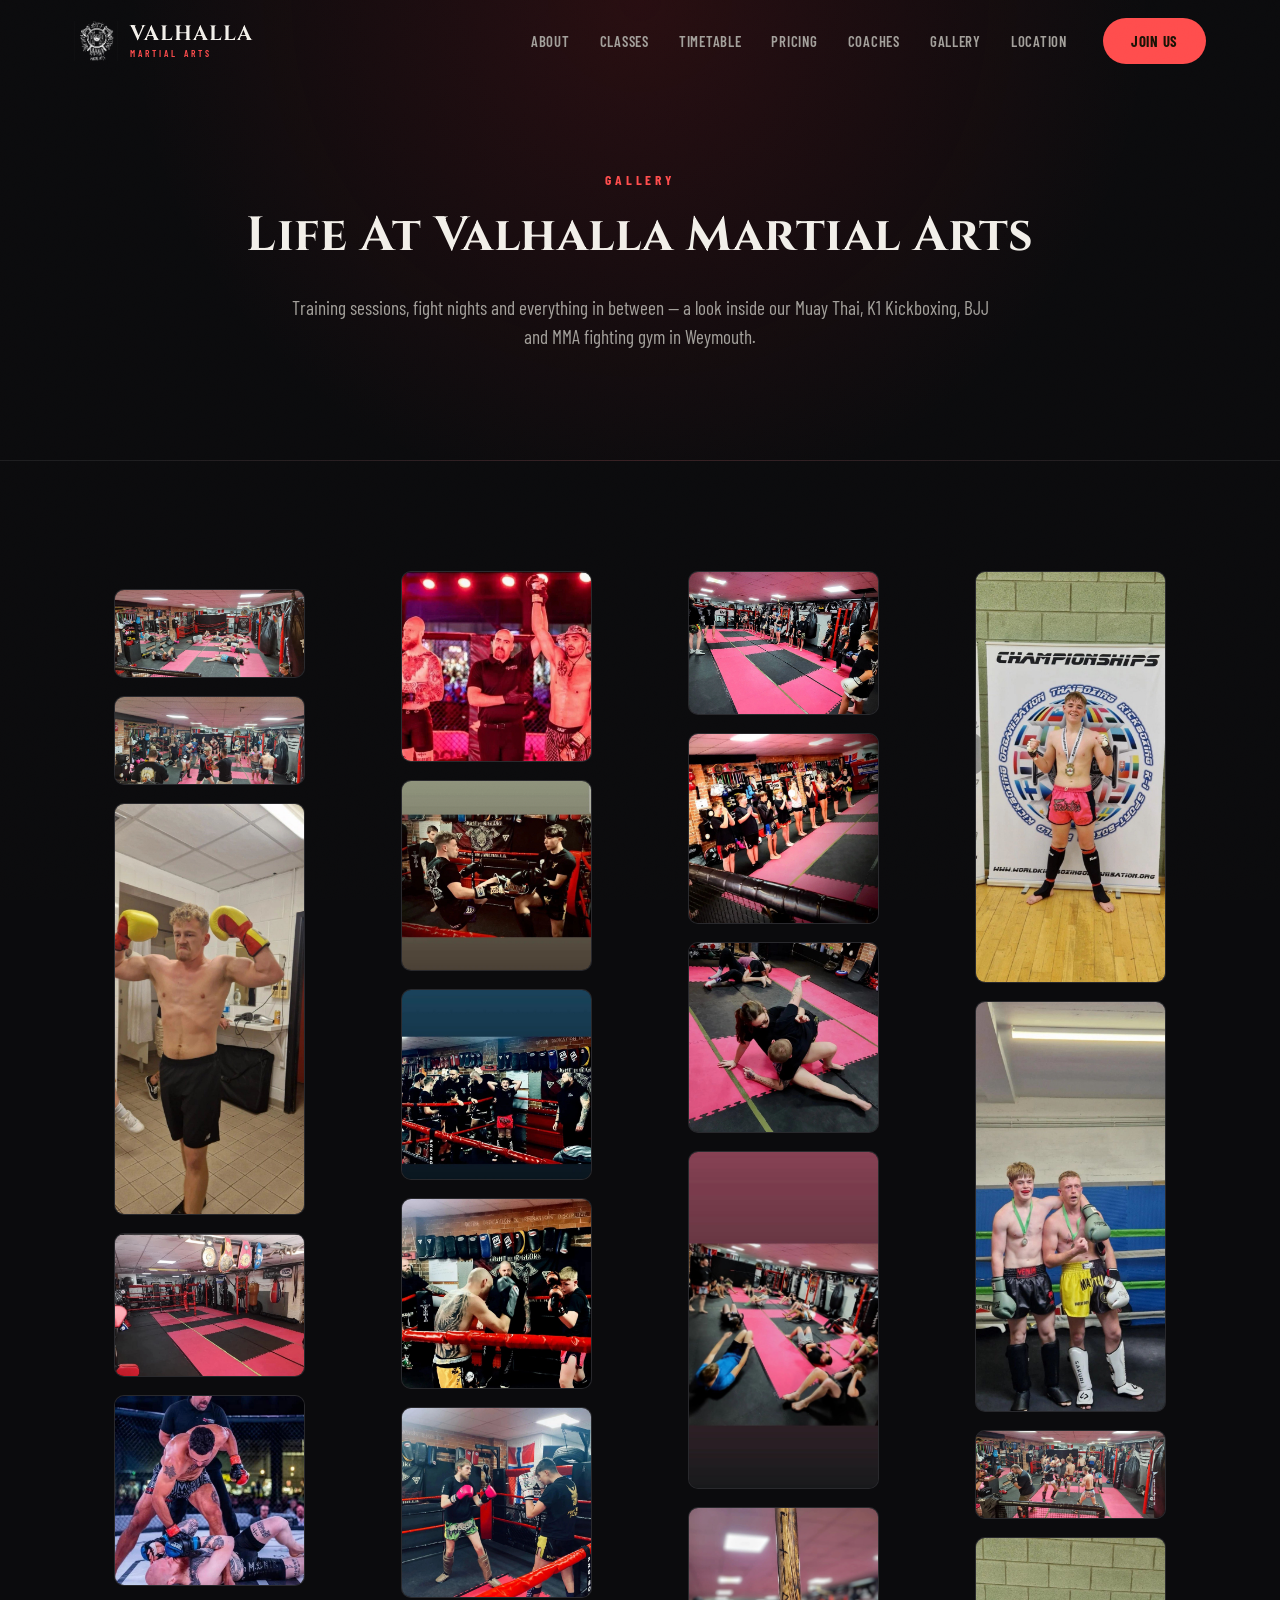
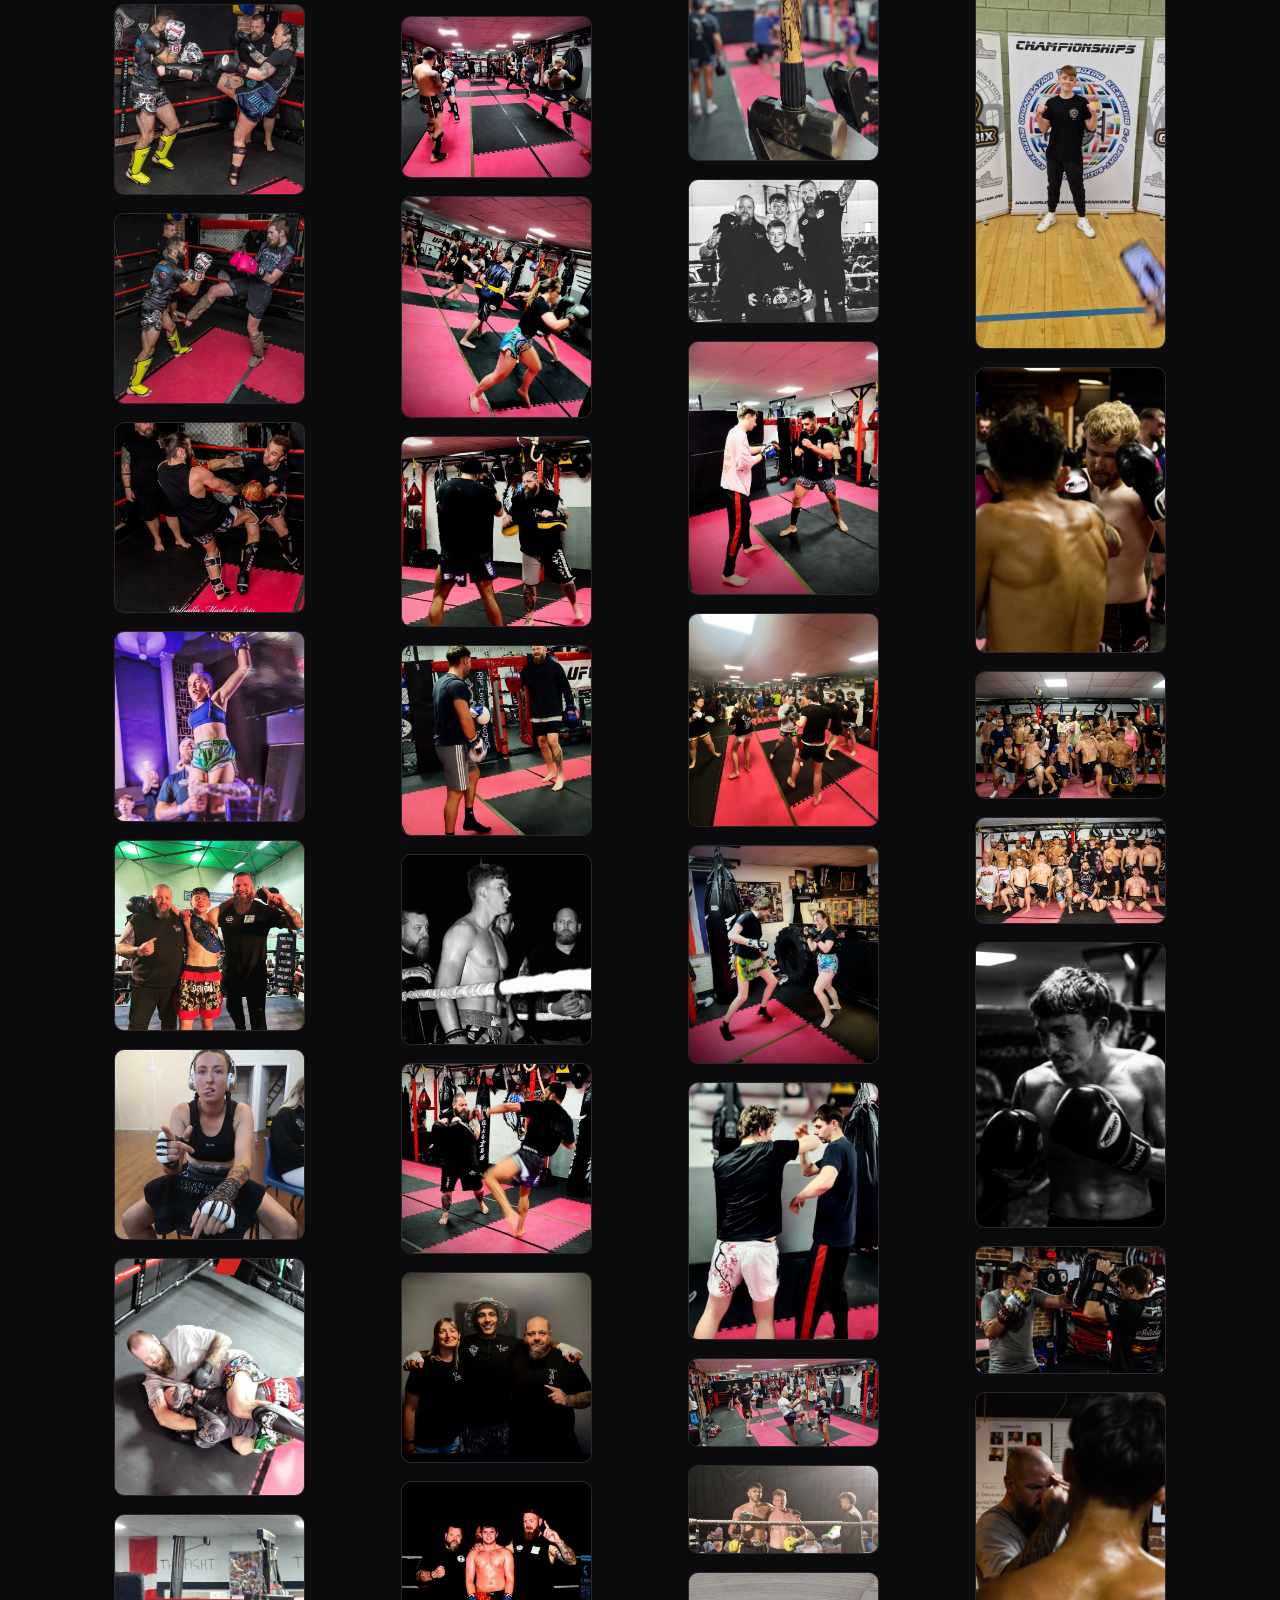
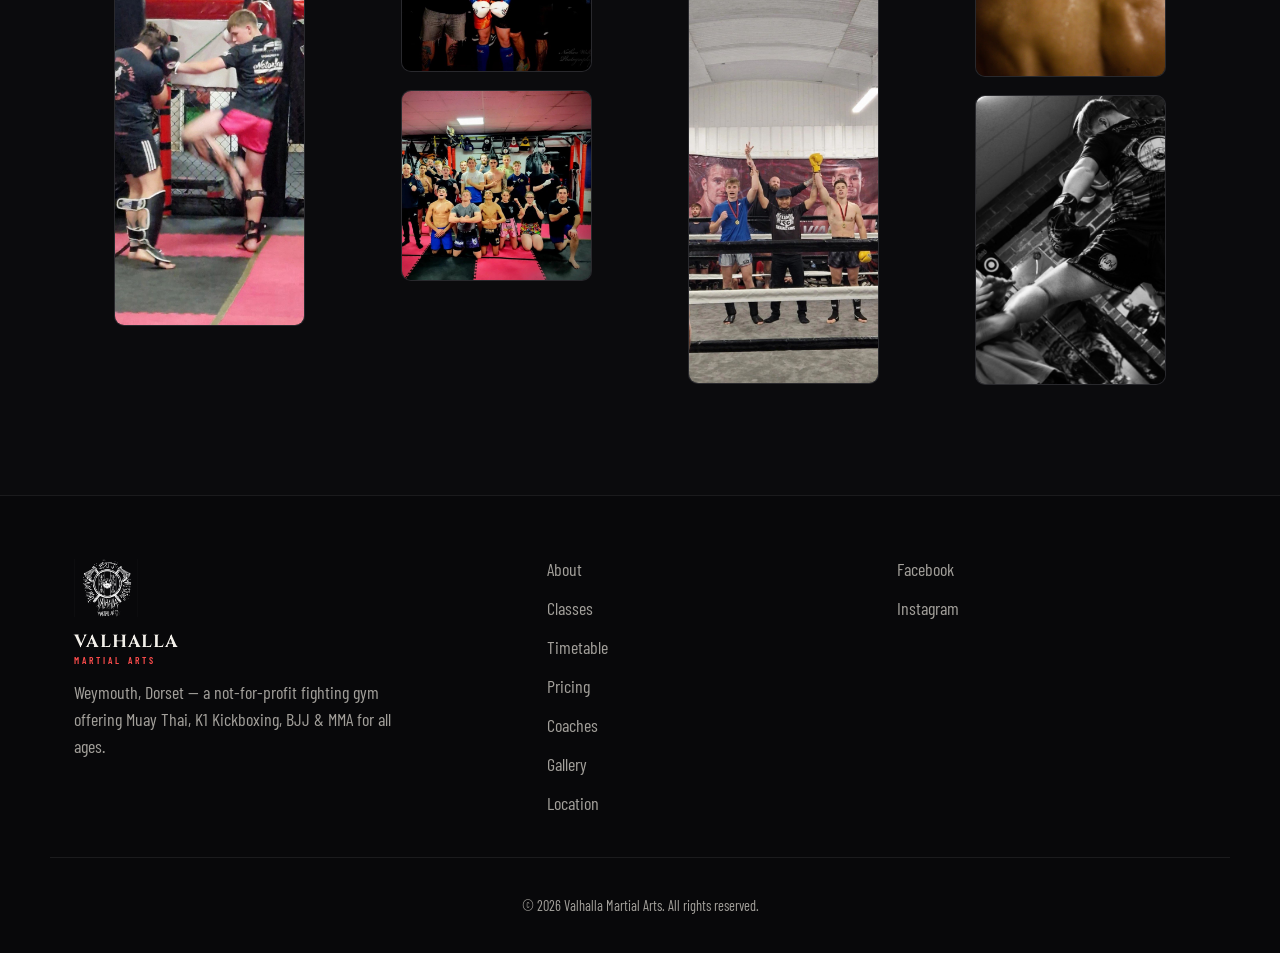
==== commit 4350c6d2: "Swap hero photo and add 7 new professional gym photos - Replace the home page hero background with t" ====
--- a/gallery.html
+++ b/gallery.html
@@ -195,6 +195,27 @@
       </figure>
       <figure class="gallery-item" data-index="43">
         <img src="assets/img/gallery/gallery-44.jpeg" alt="K1 Kickboxing training at Valhalla Martial Arts gym" loading="lazy">
+      </figure>
+      <figure class="gallery-item" data-index="44">
+        <img src="assets/img/gallery/gallery-45.jpg" alt="Sparring drill at Valhalla Martial Arts, Weymouth" loading="lazy">
+      </figure>
+      <figure class="gallery-item" data-index="45">
+        <img src="assets/img/gallery/gallery-46.jpg" alt="Valhalla Martial Arts fighters and coaches with championship belts" loading="lazy">
+      </figure>
+      <figure class="gallery-item" data-index="46">
+        <img src="assets/img/gallery/gallery-47.jpg" alt="Team photo of Valhalla Martial Arts fighters after training" loading="lazy">
+      </figure>
+      <figure class="gallery-item" data-index="47">
+        <img src="assets/img/gallery/gallery-48.jpg" alt="A Valhalla Martial Arts fighter between rounds" loading="lazy">
+      </figure>
+      <figure class="gallery-item" data-index="48">
+        <img src="assets/img/gallery/gallery-49.jpg" alt="Coach holding pads for a fighter at Valhalla Martial Arts" loading="lazy">
+      </figure>
+      <figure class="gallery-item" data-index="49">
+        <img src="assets/img/gallery/gallery-50.jpg" alt="A Valhalla Martial Arts coach checking a fighter before a bout" loading="lazy">
+      </figure>
+      <figure class="gallery-item" data-index="50">
+        <img src="assets/img/gallery/gallery-51.jpg" alt="A Valhalla Martial Arts fighter warming up in branded kit" loading="lazy">
       </figure>
     </div>
   </div>
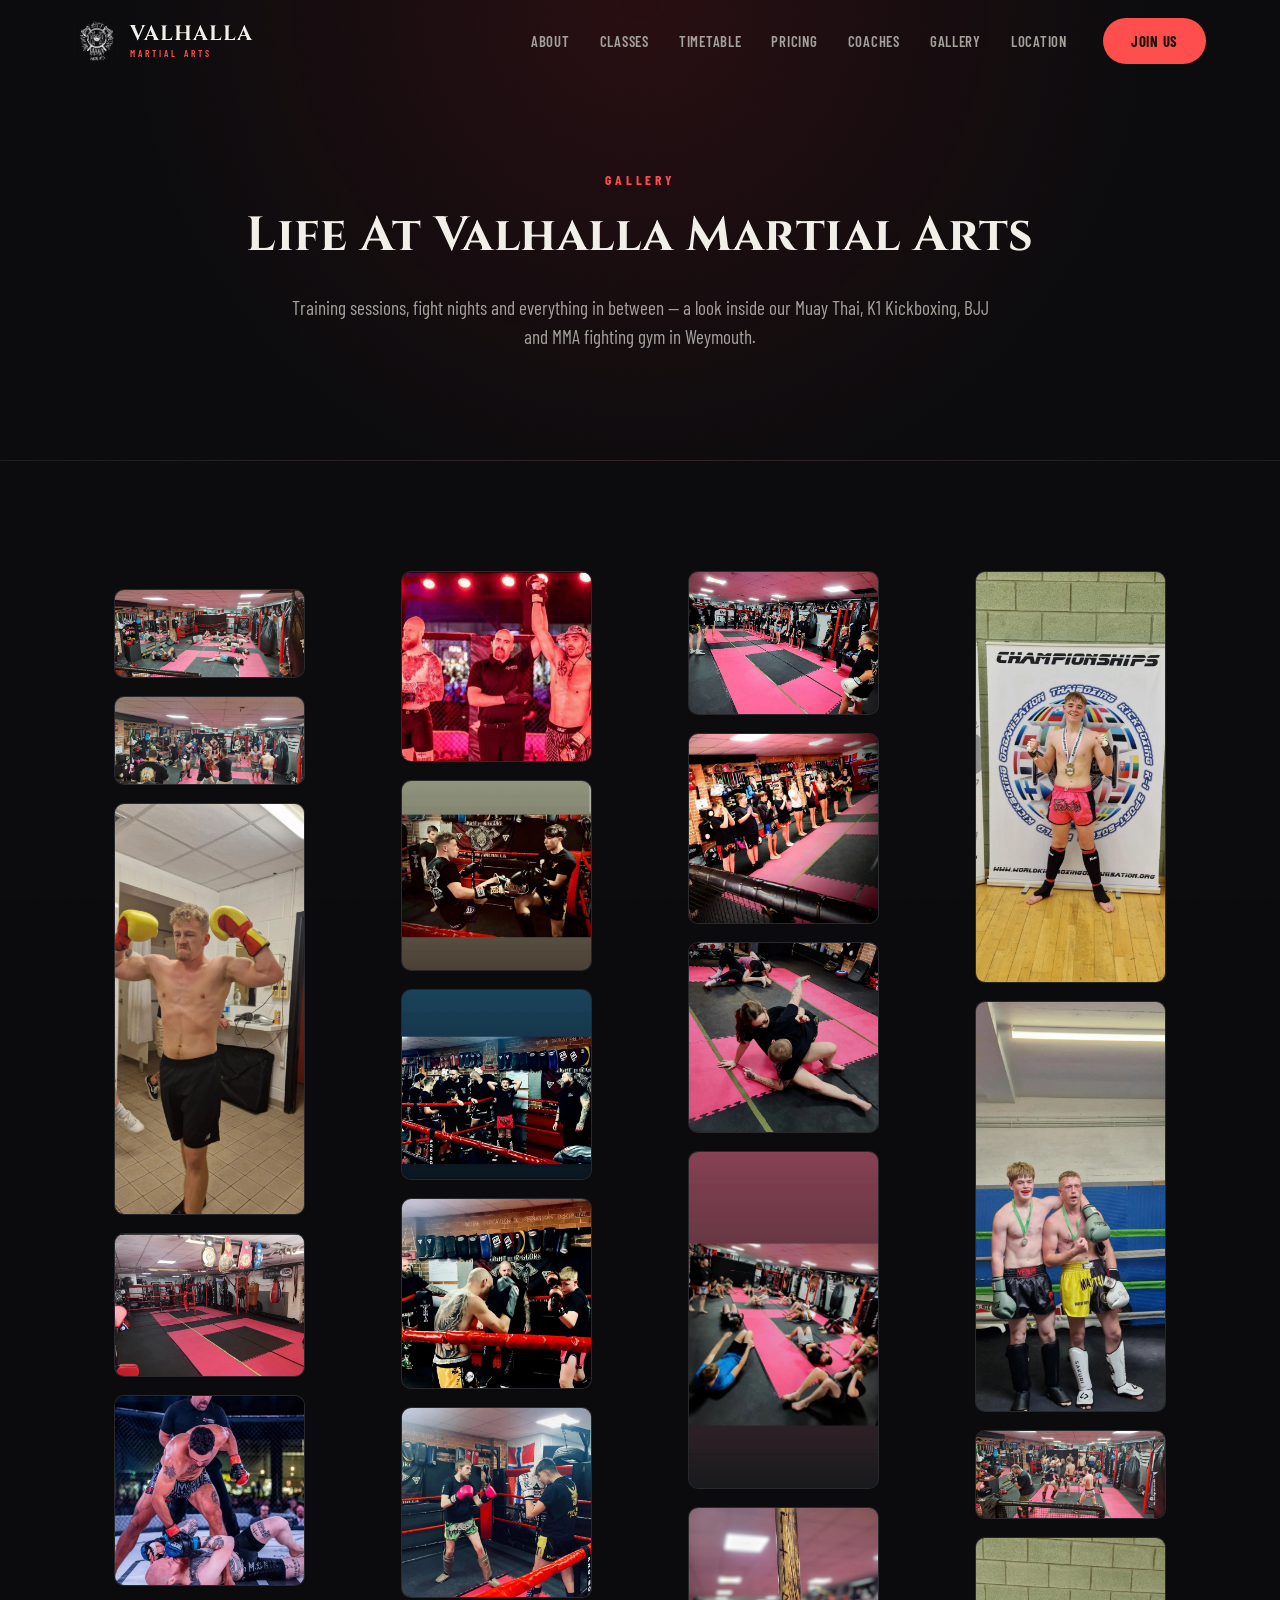
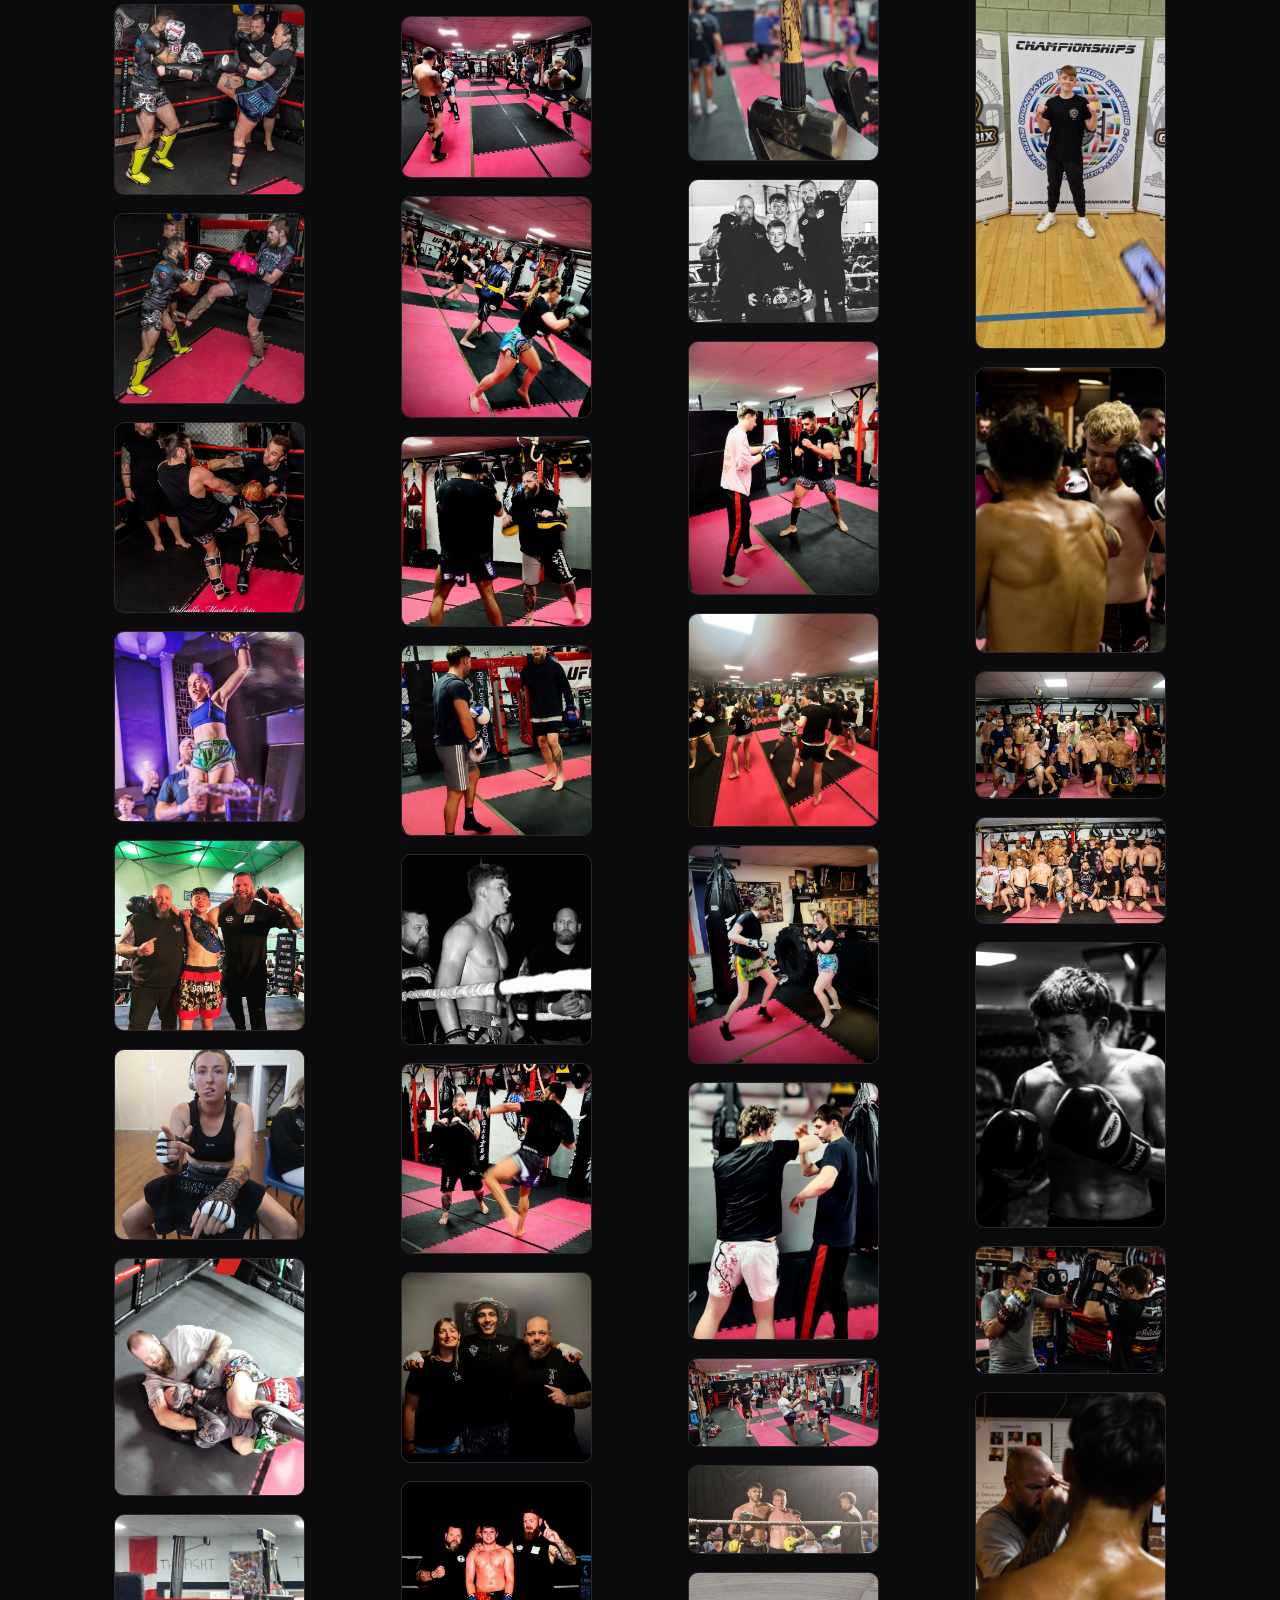
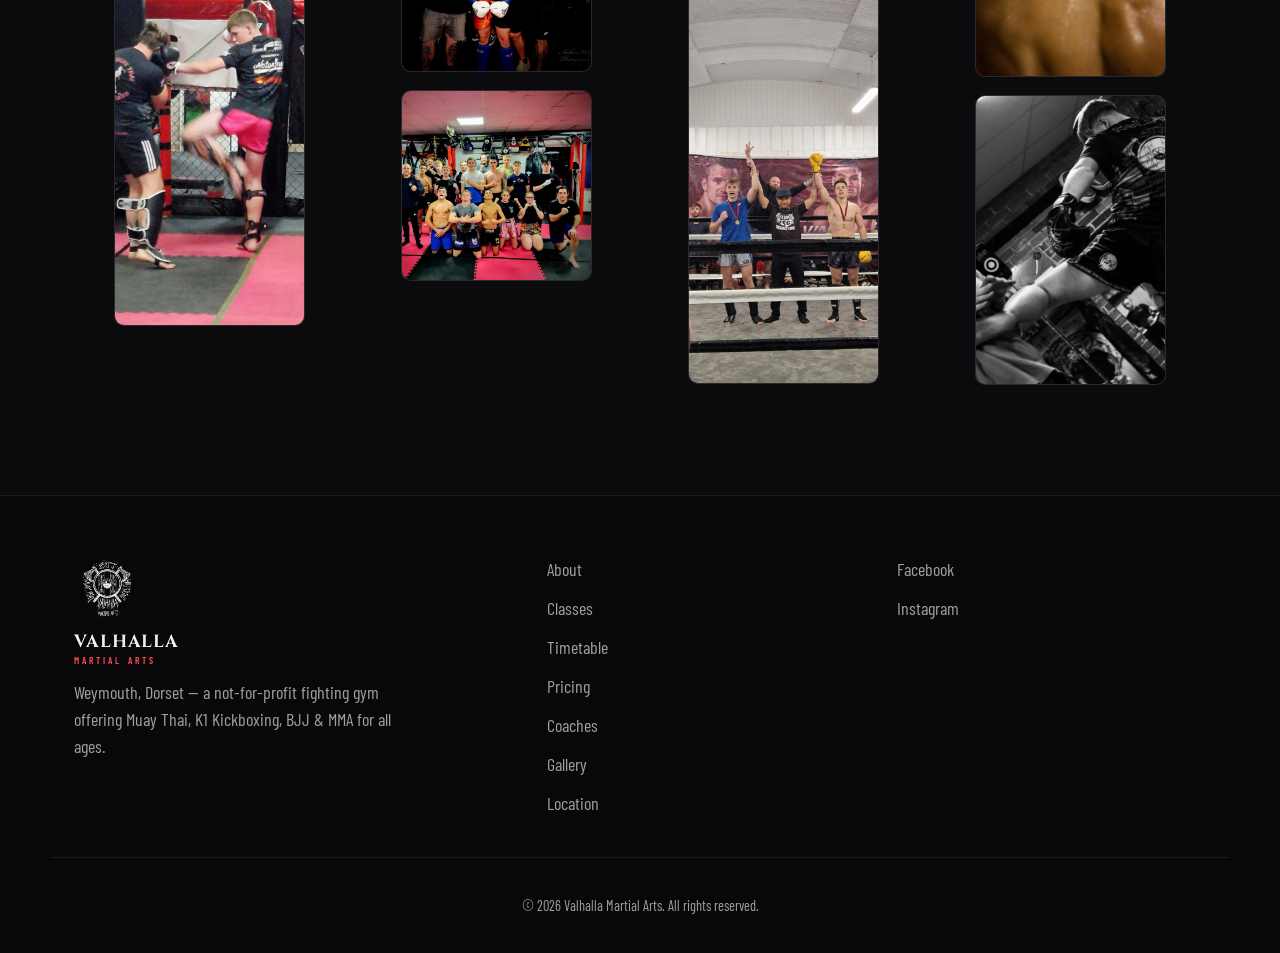
==== commit 4dd564bc: "SEO/performance audit: fold H1 keywords in, cut image weight - Move the "Muay Thai & K1 Kickboxing G" ====
--- a/gallery.html
+++ b/gallery.html
@@ -21,6 +21,21 @@
 <link rel="preconnect" href="https://fonts.gstatic.com" crossorigin>
 <link href="https://fonts.googleapis.com/css2?family=Cinzel:wght@500;600;700;900&family=Barlow+Condensed:wght@400;500;600;700;800&display=swap" rel="stylesheet">
 <link rel="stylesheet" href="css/style.css">
+
+<script type="application/ld+json">
+{
+  "@context": "https://schema.org",
+  "@type": "CollectionPage",
+  "name": "Gallery | Valhalla Martial Arts, Weymouth",
+  "description": "Photo gallery of Valhalla Martial Arts in Weymouth — Muay Thai, K1 Kickboxing, BJJ and MMA training, fight nights and the fighting gym itself.",
+  "url": "https://valhallaweymouth.co.uk/gallery.html",
+  "isPartOf": {
+    "@type": "ExerciseGym",
+    "name": "Valhalla Martial Arts",
+    "url": "https://valhallaweymouth.co.uk/"
+  }
+}
+</script>
 </head>
 <body>
 
--- a/css/style.css
+++ b/css/style.css
@@ -57,6 +57,7 @@
 
 /* ===================== Typography helpers ===================== */
 .eyebrow{
+  display: block;
   font-family: var(--font-body);
   font-weight: 700;
   letter-spacing: 0.28em;
